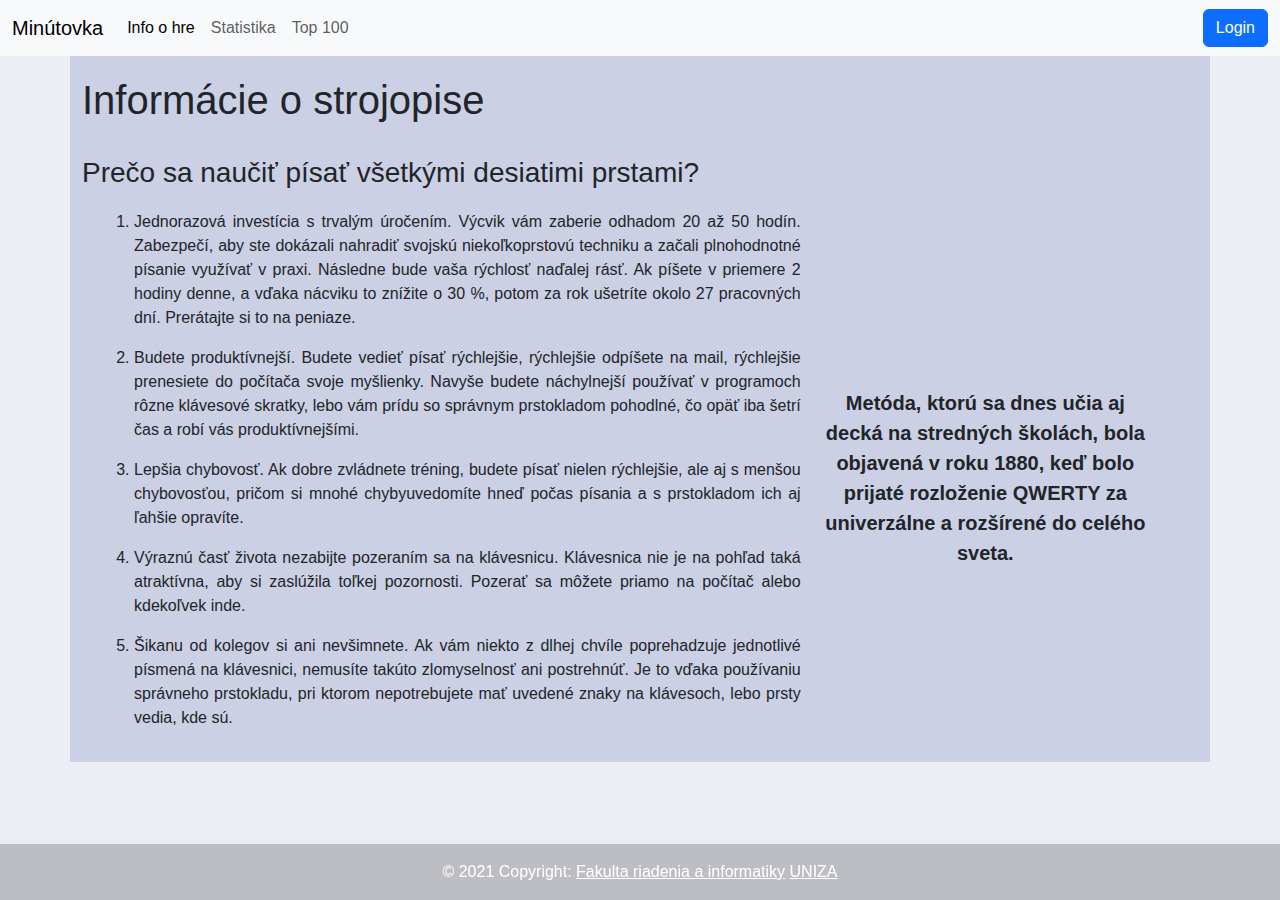
==== info.html @ eee402ab "text styling update" ====
<!DOCTYPE html>
<html lang="en">

<head>
    <meta charset="UTF-8">
    <meta http-equiv="X-UA-Compatible" content="IE=edge">
    <meta name="viewport" content="width=device-width, initial-scale=1.0">
    <!-- Latest compiled and minified CSS -->
    <link href="https://cdn.jsdelivr.net/npm/bootstrap@5.1.1/dist/css/bootstrap.min.css" rel="stylesheet">
    <link rel="stylesheet" href="styl.css">
    <title>Info o hre</title>
</head>
<nav class="navbar navbar-expand-sm bg-light navbar-light">
    <div class="container-fluid">
        <button class="navbar-toggler" type="button" data-bs-toggle="collapse" data-bs-target="#collapsibleNavbar">
            <span class="navbar-toggler-icon"></span>
        </button>
        <a class="navbar-brand active" href="/index.html">Minútovka</a>
        <div class="collapse navbar-collapse" id="collapsibleNavbar">
            <ul class="navbar-nav active">
                <li class="nav-item">
                    <a href="/info.html" class="nav-link active">Info o hre</a>
                </li>
                <li class="nav-item">
                    <a href="/statistika.html" class="nav-link">Statistika</a>
                </li>
                <li class="nav-item">
                    <a href="/top100.html" class="nav-link">Top 100</a>
                </li>
            </ul>
        </div>
        <button class="btn btn-primary" type="button">
            Login
        </button>
    </div>

</nav>

<body>
    <main class="container main-content">
        <h1>Informácie o strojopise</h1>
        <div class="row ">
            <!-- <img class="col-md-6 img-fluid" src="https://cdn-icons-png.flaticon.com/512/181/181526.png" alt="website">
            <img src="https://cdn-icons-png.flaticon.com/512/181/181548.png" alt="group" class="img-fluid col-md-6"> -->
        </div>
        <h3 class="mt-4 mb-2">Prečo sa naučiť písať všetkými desiatimi prstami?</h3>
        <div class="row blog-post">
            <ol class="col-md-8">
                <li>
                    <p>
                        Jednorazová investícia s trvalým úročením. Výcvik vám zaberie odhadom 20 až 50 hodín. Zabezpečí, aby ste dokázali nahradiť svojskú niekoľkoprstovú techniku a začali plnohodnotné písanie využívať v praxi. Následne bude vaša rýchlosť naďalej rásť. Ak píšete
                        v priemere 2 hodiny denne, a vďaka nácviku to znížite o 30 %, potom za rok ušetríte okolo 27 pracovných dní. Prerátajte si to na peniaze.
                    </p>
                </li>
                <li>
                    <p>
                        Budete produktívnejší. Budete vedieť písať rýchlejšie, rýchlejšie odpíšete na mail, rýchlejšie prenesiete do počítača svoje myšlienky. Navyše budete náchylnejší používať v programoch rôzne klávesové skratky, lebo vám prídu so správnym prstokladom pohodlné,
                        čo opäť iba šetrí čas a robí vás produktívnejšími.
                    </p>
                </li>
                <li>
                    <p>
                        Lepšia chybovosť. Ak dobre zvládnete tréning, budete písať nielen rýchlejšie, ale aj s menšou chybovosťou, pričom si mnohé chybyuvedomíte hneď počas písania a s prstokladom ich aj ľahšie opravíte.
                    </p>
                </li>
                <li>
                    <p>
                        Výraznú časť života nezabijte pozeraním sa na klávesnicu. Klávesnica nie je na pohľad taká atraktívna, aby si zaslúžila toľkej pozornosti. Pozerať sa môžete priamo na počítač alebo kdekoľvek inde.
                    </p>
                </li>
                <li>
                    <p>
                        Šikanu od kolegov si ani nevšimnete. Ak vám niekto z dlhej chvíle poprehadzuje jednotlivé písmená na klávesnici, nemusíte takúto zlomyselnosť ani postrehnúť. Je to vďaka používaniu správneho prstokladu, pri ktorom nepotrebujete mať uvedené znaky na klávesoch,
                        lebo prsty vedia, kde sú.
                    </p>
                </li>
            </ol>

            <p class="col-md text-center align-self-lg-center blockquote">
                Metóda, ktorú sa dnes učia aj decká na stredných školách, bola objavená v roku 1880, keď bolo prijaté rozloženie QWERTY za univerzálne a rozšírené do celého sveta.
            </p>

        </div>
    </main>
    <!-- Latest compiled JavaScript -->
    <script src="https://cdn.jsdelivr.net/npm/bootstrap@5.1.1/dist/js/bootstrap.bundle.min.js"></script>
</body>
<footer class="text-center text-white fixed-bottom">
    <!-- 
    <div class="footer-menu container-fluid footer-socials">
        <section class="p-6 pd">

            <a class="btn btn-primary btn-floating m-1 btn-socials" href="#!" role="button">
                <svg xmlns="http://www.w3.org/2000/svg" width="16" height="16" fill="currentColor" class="bi bi-facebook" viewBox="0 0 16 16">
                    <path
                        d="M16 8.049c0-4.446-3.582-8.05-8-8.05C3.58 0-.002 3.603-.002 8.05c0 4.017 2.926 7.347 6.75 7.951v-5.625h-2.03V8.05H6.75V6.275c0-2.017 1.195-3.131 3.022-3.131.876 0 1.791.157 1.791.157v1.98h-1.009c-.993 0-1.303.621-1.303 1.258v1.51h2.218l-.354 2.326H9.25V16c3.824-.604 6.75-3.934 6.75-7.951z" />
                </svg></a>

            <a class="btn btn-primary btn-floating m-1 btn-socials" href="#!" role="button">
                <svg xmlns="http://www.w3.org/2000/svg" width="16" height="16" fill="currentColor" class="bi bi-instagram" viewBox="0 0 16 16">
                    <path
                        d="M8 0C5.829 0 5.556.01 4.703.048 3.85.088 3.269.222 2.76.42a3.917 3.917 0 0 0-1.417.923A3.927 3.927 0 0 0 .42 2.76C.222 3.268.087 3.85.048 4.7.01 5.555 0 5.827 0 8.001c0 2.172.01 2.444.048 3.297.04.852.174 1.433.372 1.942.205.526.478.972.923 1.417.444.445.89.719 1.416.923.51.198 1.09.333 1.942.372C5.555 15.99 5.827 16 8 16s2.444-.01 3.298-.048c.851-.04 1.434-.174 1.943-.372a3.916 3.916 0 0 0 1.416-.923c.445-.445.718-.891.923-1.417.197-.509.332-1.09.372-1.942C15.99 10.445 16 10.173 16 8s-.01-2.445-.048-3.299c-.04-.851-.175-1.433-.372-1.941a3.926 3.926 0 0 0-.923-1.417A3.911 3.911 0 0 0 13.24.42c-.51-.198-1.092-.333-1.943-.372C10.443.01 10.172 0 7.998 0h.003zm-.717 1.442h.718c2.136 0 2.389.007 3.232.046.78.035 1.204.166 1.486.275.373.145.64.319.92.599.28.28.453.546.598.92.11.281.24.705.275 1.485.039.843.047 1.096.047 3.231s-.008 2.389-.047 3.232c-.035.78-.166 1.203-.275 1.485a2.47 2.47 0 0 1-.599.919c-.28.28-.546.453-.92.598-.28.11-.704.24-1.485.276-.843.038-1.096.047-3.232.047s-2.39-.009-3.233-.047c-.78-.036-1.203-.166-1.485-.276a2.478 2.478 0 0 1-.92-.598 2.48 2.48 0 0 1-.6-.92c-.109-.281-.24-.705-.275-1.485-.038-.843-.046-1.096-.046-3.233 0-2.136.008-2.388.046-3.231.036-.78.166-1.204.276-1.486.145-.373.319-.64.599-.92.28-.28.546-.453.92-.598.282-.11.705-.24 1.485-.276.738-.034 1.024-.044 2.515-.045v.002zm4.988 1.328a.96.96 0 1 0 0 1.92.96.96 0 0 0 0-1.92zm-4.27 1.122a4.109 4.109 0 1 0 0 8.217 4.109 4.109 0 0 0 0-8.217zm0 1.441a2.667 2.667 0 1 1 0 5.334 2.667 2.667 0 0 1 0-5.334z" />
                </svg></a>

            <a class="btn btn-primary btn-floating m-1 btn-socials" href="#!" role="button">
                <svg xmlns="http://www.w3.org/2000/svg" width="16" height="16" fill="currentColor" class="bi bi-linkedin" viewBox="0 0 16 16">
                    <path
                        d="M0 1.146C0 .513.526 0 1.175 0h13.65C15.474 0 16 .513 16 1.146v13.708c0 .633-.526 1.146-1.175 1.146H1.175C.526 16 0 15.487 0 14.854V1.146zm4.943 12.248V6.169H2.542v7.225h2.401zm-1.2-8.212c.837 0 1.358-.554 1.358-1.248-.015-.709-.52-1.248-1.342-1.248-.822 0-1.359.54-1.359 1.248 0 .694.521 1.248 1.327 1.248h.016zm4.908 8.212V9.359c0-.216.016-.432.08-.586.173-.431.568-.878 1.232-.878.869 0 1.216.662 1.216 1.634v3.865h2.401V9.25c0-2.22-1.184-3.252-2.764-3.252-1.274 0-1.845.7-2.165 1.193v.025h-.016a5.54 5.54 0 0 1 .016-.025V6.169h-2.4c.03.678 0 7.225 0 7.225h2.4z" />
                </svg></a>
        </section>
    </div> -->

    <div class="text-center p-3 footer-copyright" style="background-color: rgba(0, 0, 0, 0.2);">
        © 2021 Copyright:
        <a class="text-white" href="www.fri.uniza.sk">Fakulta riadenia a informatiky</a>
        <a class="text-white" href="www.uniza.sk">UNIZA</a>
    </div>
</footer>

</html>
---- styl.css ----
/* 
COLOUR PALETTE

Blue
#0c2ff5
Ultramarine Blue
#5B6FE3
Libery
#4C58A1
Blue RYB
#324BD9
Purple Navy
#424D8A

*/

.icon {
    max-width: 100px;
}

.game-choose {
    text-align: center;
    border: 2px solid aliceblue;
    border-radius: 10px;
    background-color: antiquewhite;
    margin: 0 20px;
    padding: 10px 100px;
}

.top {
    border: 1px solid navy;
    margin: 5px 5px 0 5px;
    border-radius: 5px;
    padding: 30px 10px;
    text-align: center;
    background-color: rgba(0, 0, 128, 0.13);
}

.dropdown {
    display: flex;
    justify-content: end;
    margin: 5px 0px 10px 0px;
}

body {
    font-family: 'Ubuntu', sans-serif;
    font-family: 'Roboto', sans-serif;
    background-color: rgba(76, 88, 161, 0.1);
    padding-bottom: 50px;
}

.blockquote {
    font-family: 'Ubuntu', sans-serif;
    font-weight: 700;
}

.blog-post {
    margin: 20px 40px;
    text-align: justify;
}

.main-content {
    background-color: rgba(76, 88, 161, 0.2);
}

.btn-socials {
    border-radius: 50%;
    background-color: black;
    border: none;
}

.footer-socials {
    background-color: rgba(0, 0, 0, 0.8);
    padding: 10px 0;
}

h1 {
    padding-top: 20px;
}
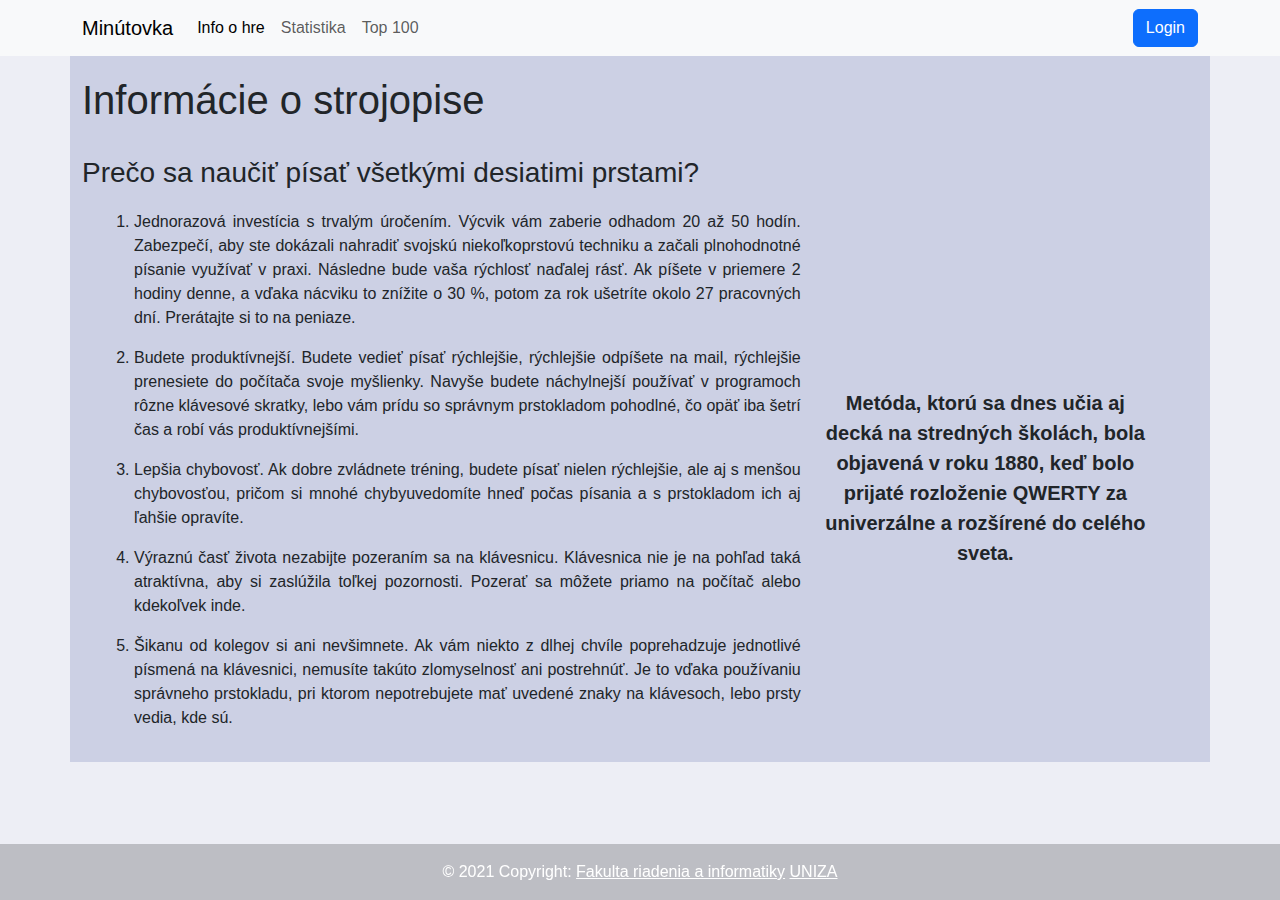
==== commit 5fa6811b: "Zvalidovanie html a css" ====
--- a/info.html
+++ b/info.html
@@ -10,33 +10,34 @@
     <link rel="stylesheet" href="styl.css">
     <title>Info o hre</title>
 </head>
-<nav class="navbar navbar-expand-sm bg-light navbar-light">
-    <div class="container-fluid">
-        <button class="navbar-toggler" type="button" data-bs-toggle="collapse" data-bs-target="#collapsibleNavbar">
-            <span class="navbar-toggler-icon"></span>
-        </button>
-        <a class="navbar-brand active" href="/index.html">Minútovka</a>
-        <div class="collapse navbar-collapse" id="collapsibleNavbar">
-            <ul class="navbar-nav active">
-                <li class="nav-item">
-                    <a href="/info.html" class="nav-link active">Info o hre</a>
-                </li>
-                <li class="nav-item">
-                    <a href="/statistika.html" class="nav-link">Statistika</a>
-                </li>
-                <li class="nav-item">
-                    <a href="/top100.html" class="nav-link">Top 100</a>
-                </li>
-            </ul>
-        </div>
-        <button class="btn btn-primary" type="button">
-            Login
-        </button>
-    </div>
-
-</nav>
 
 <body>
+    <nav class="navbar navbar-expand-sm bg-light navbar-light">
+        <div class="container">
+            <button class="navbar-toggler" type="button" data-bs-toggle="collapse" data-bs-target="#collapsibleNavbar">
+                <span class="navbar-toggler-icon"></span>
+            </button>
+            <a class="navbar-brand active" href="/index.html">Minútovka</a>
+            <div class="collapse navbar-collapse" id="collapsibleNavbar">
+                <ul class="navbar-nav active">
+                    <li class="nav-item">
+                        <a href="/info.html" class="nav-link active">Info o hre</a>
+                    </li>
+                    <li class="nav-item">
+                        <a href="/statistika.html" class="nav-link">Statistika</a>
+                    </li>
+                    <li class="nav-item">
+                        <a href="/top100.html" class="nav-link">Top 100</a>
+                    </li>
+                </ul>
+            </div>
+            <button class="btn btn-primary" type="button">
+                Login
+            </button>
+        </div>
+
+    </nav>
+
     <main class="container main-content">
         <h1>Informácie o strojopise</h1>
         <div class="row ">
@@ -84,37 +85,37 @@
     </main>
     <!-- Latest compiled JavaScript -->
     <script src="https://cdn.jsdelivr.net/npm/bootstrap@5.1.1/dist/js/bootstrap.bundle.min.js"></script>
+    <footer class="text-center text-white fixed-bottom">
+        <!-- 
+            <div class="footer-menu container-fluid footer-socials">
+                <section class="p-6 pd">
+                    
+                    <a class="btn btn-primary btn-floating m-1 btn-socials" href="#!" role="button">
+                        <svg xmlns="http://www.w3.org/2000/svg" width="16" height="16" fill="currentColor" class="bi bi-facebook" viewBox="0 0 16 16">
+                            <path
+                            d="M16 8.049c0-4.446-3.582-8.05-8-8.05C3.58 0-.002 3.603-.002 8.05c0 4.017 2.926 7.347 6.75 7.951v-5.625h-2.03V8.05H6.75V6.275c0-2.017 1.195-3.131 3.022-3.131.876 0 1.791.157 1.791.157v1.98h-1.009c-.993 0-1.303.621-1.303 1.258v1.51h2.218l-.354 2.326H9.25V16c3.824-.604 6.75-3.934 6.75-7.951z" />
+                        </svg></a>
+                        
+                        <a class="btn btn-primary btn-floating m-1 btn-socials" href="#!" role="button">
+                            <svg xmlns="http://www.w3.org/2000/svg" width="16" height="16" fill="currentColor" class="bi bi-instagram" viewBox="0 0 16 16">
+                                <path
+                                d="M8 0C5.829 0 5.556.01 4.703.048 3.85.088 3.269.222 2.76.42a3.917 3.917 0 0 0-1.417.923A3.927 3.927 0 0 0 .42 2.76C.222 3.268.087 3.85.048 4.7.01 5.555 0 5.827 0 8.001c0 2.172.01 2.444.048 3.297.04.852.174 1.433.372 1.942.205.526.478.972.923 1.417.444.445.89.719 1.416.923.51.198 1.09.333 1.942.372C5.555 15.99 5.827 16 8 16s2.444-.01 3.298-.048c.851-.04 1.434-.174 1.943-.372a3.916 3.916 0 0 0 1.416-.923c.445-.445.718-.891.923-1.417.197-.509.332-1.09.372-1.942C15.99 10.445 16 10.173 16 8s-.01-2.445-.048-3.299c-.04-.851-.175-1.433-.372-1.941a3.926 3.926 0 0 0-.923-1.417A3.911 3.911 0 0 0 13.24.42c-.51-.198-1.092-.333-1.943-.372C10.443.01 10.172 0 7.998 0h.003zm-.717 1.442h.718c2.136 0 2.389.007 3.232.046.78.035 1.204.166 1.486.275.373.145.64.319.92.599.28.28.453.546.598.92.11.281.24.705.275 1.485.039.843.047 1.096.047 3.231s-.008 2.389-.047 3.232c-.035.78-.166 1.203-.275 1.485a2.47 2.47 0 0 1-.599.919c-.28.28-.546.453-.92.598-.28.11-.704.24-1.485.276-.843.038-1.096.047-3.232.047s-2.39-.009-3.233-.047c-.78-.036-1.203-.166-1.485-.276a2.478 2.478 0 0 1-.92-.598 2.48 2.48 0 0 1-.6-.92c-.109-.281-.24-.705-.275-1.485-.038-.843-.046-1.096-.046-3.233 0-2.136.008-2.388.046-3.231.036-.78.166-1.204.276-1.486.145-.373.319-.64.599-.92.28-.28.546-.453.92-.598.282-.11.705-.24 1.485-.276.738-.034 1.024-.044 2.515-.045v.002zm4.988 1.328a.96.96 0 1 0 0 1.92.96.96 0 0 0 0-1.92zm-4.27 1.122a4.109 4.109 0 1 0 0 8.217 4.109 4.109 0 0 0 0-8.217zm0 1.441a2.667 2.667 0 1 1 0 5.334 2.667 2.667 0 0 1 0-5.334z" />
+                            </svg></a>
+                            
+                            <a class="btn btn-primary btn-floating m-1 btn-socials" href="#!" role="button">
+                                <svg xmlns="http://www.w3.org/2000/svg" width="16" height="16" fill="currentColor" class="bi bi-linkedin" viewBox="0 0 16 16">
+                                    <path
+                                    d="M0 1.146C0 .513.526 0 1.175 0h13.65C15.474 0 16 .513 16 1.146v13.708c0 .633-.526 1.146-1.175 1.146H1.175C.526 16 0 15.487 0 14.854V1.146zm4.943 12.248V6.169H2.542v7.225h2.401zm-1.2-8.212c.837 0 1.358-.554 1.358-1.248-.015-.709-.52-1.248-1.342-1.248-.822 0-1.359.54-1.359 1.248 0 .694.521 1.248 1.327 1.248h.016zm4.908 8.212V9.359c0-.216.016-.432.08-.586.173-.431.568-.878 1.232-.878.869 0 1.216.662 1.216 1.634v3.865h2.401V9.25c0-2.22-1.184-3.252-2.764-3.252-1.274 0-1.845.7-2.165 1.193v.025h-.016a5.54 5.54 0 0 1 .016-.025V6.169h-2.4c.03.678 0 7.225 0 7.225h2.4z" />
+                                </svg></a>
+                            </section>
+                        </div> -->
+
+        <div class="text-center p-3 footer-copyright" style="background-color: rgba(0, 0, 0, 0.2);">
+            © 2021 Copyright:
+            <a class="text-white" href="www.fri.uniza.sk">Fakulta riadenia a informatiky</a>
+            <a class="text-white" href="www.uniza.sk">UNIZA</a>
+        </div>
+    </footer>
 </body>
-<footer class="text-center text-white fixed-bottom">
-    <!-- 
-    <div class="footer-menu container-fluid footer-socials">
-        <section class="p-6 pd">
-
-            <a class="btn btn-primary btn-floating m-1 btn-socials" href="#!" role="button">
-                <svg xmlns="http://www.w3.org/2000/svg" width="16" height="16" fill="currentColor" class="bi bi-facebook" viewBox="0 0 16 16">
-                    <path
-                        d="M16 8.049c0-4.446-3.582-8.05-8-8.05C3.58 0-.002 3.603-.002 8.05c0 4.017 2.926 7.347 6.75 7.951v-5.625h-2.03V8.05H6.75V6.275c0-2.017 1.195-3.131 3.022-3.131.876 0 1.791.157 1.791.157v1.98h-1.009c-.993 0-1.303.621-1.303 1.258v1.51h2.218l-.354 2.326H9.25V16c3.824-.604 6.75-3.934 6.75-7.951z" />
-                </svg></a>
-
-            <a class="btn btn-primary btn-floating m-1 btn-socials" href="#!" role="button">
-                <svg xmlns="http://www.w3.org/2000/svg" width="16" height="16" fill="currentColor" class="bi bi-instagram" viewBox="0 0 16 16">
-                    <path
-                        d="M8 0C5.829 0 5.556.01 4.703.048 3.85.088 3.269.222 2.76.42a3.917 3.917 0 0 0-1.417.923A3.927 3.927 0 0 0 .42 2.76C.222 3.268.087 3.85.048 4.7.01 5.555 0 5.827 0 8.001c0 2.172.01 2.444.048 3.297.04.852.174 1.433.372 1.942.205.526.478.972.923 1.417.444.445.89.719 1.416.923.51.198 1.09.333 1.942.372C5.555 15.99 5.827 16 8 16s2.444-.01 3.298-.048c.851-.04 1.434-.174 1.943-.372a3.916 3.916 0 0 0 1.416-.923c.445-.445.718-.891.923-1.417.197-.509.332-1.09.372-1.942C15.99 10.445 16 10.173 16 8s-.01-2.445-.048-3.299c-.04-.851-.175-1.433-.372-1.941a3.926 3.926 0 0 0-.923-1.417A3.911 3.911 0 0 0 13.24.42c-.51-.198-1.092-.333-1.943-.372C10.443.01 10.172 0 7.998 0h.003zm-.717 1.442h.718c2.136 0 2.389.007 3.232.046.78.035 1.204.166 1.486.275.373.145.64.319.92.599.28.28.453.546.598.92.11.281.24.705.275 1.485.039.843.047 1.096.047 3.231s-.008 2.389-.047 3.232c-.035.78-.166 1.203-.275 1.485a2.47 2.47 0 0 1-.599.919c-.28.28-.546.453-.92.598-.28.11-.704.24-1.485.276-.843.038-1.096.047-3.232.047s-2.39-.009-3.233-.047c-.78-.036-1.203-.166-1.485-.276a2.478 2.478 0 0 1-.92-.598 2.48 2.48 0 0 1-.6-.92c-.109-.281-.24-.705-.275-1.485-.038-.843-.046-1.096-.046-3.233 0-2.136.008-2.388.046-3.231.036-.78.166-1.204.276-1.486.145-.373.319-.64.599-.92.28-.28.546-.453.92-.598.282-.11.705-.24 1.485-.276.738-.034 1.024-.044 2.515-.045v.002zm4.988 1.328a.96.96 0 1 0 0 1.92.96.96 0 0 0 0-1.92zm-4.27 1.122a4.109 4.109 0 1 0 0 8.217 4.109 4.109 0 0 0 0-8.217zm0 1.441a2.667 2.667 0 1 1 0 5.334 2.667 2.667 0 0 1 0-5.334z" />
-                </svg></a>
-
-            <a class="btn btn-primary btn-floating m-1 btn-socials" href="#!" role="button">
-                <svg xmlns="http://www.w3.org/2000/svg" width="16" height="16" fill="currentColor" class="bi bi-linkedin" viewBox="0 0 16 16">
-                    <path
-                        d="M0 1.146C0 .513.526 0 1.175 0h13.65C15.474 0 16 .513 16 1.146v13.708c0 .633-.526 1.146-1.175 1.146H1.175C.526 16 0 15.487 0 14.854V1.146zm4.943 12.248V6.169H2.542v7.225h2.401zm-1.2-8.212c.837 0 1.358-.554 1.358-1.248-.015-.709-.52-1.248-1.342-1.248-.822 0-1.359.54-1.359 1.248 0 .694.521 1.248 1.327 1.248h.016zm4.908 8.212V9.359c0-.216.016-.432.08-.586.173-.431.568-.878 1.232-.878.869 0 1.216.662 1.216 1.634v3.865h2.401V9.25c0-2.22-1.184-3.252-2.764-3.252-1.274 0-1.845.7-2.165 1.193v.025h-.016a5.54 5.54 0 0 1 .016-.025V6.169h-2.4c.03.678 0 7.225 0 7.225h2.4z" />
-                </svg></a>
-        </section>
-    </div> -->
-
-    <div class="text-center p-3 footer-copyright" style="background-color: rgba(0, 0, 0, 0.2);">
-        © 2021 Copyright:
-        <a class="text-white" href="www.fri.uniza.sk">Fakulta riadenia a informatiky</a>
-        <a class="text-white" href="www.uniza.sk">UNIZA</a>
-    </div>
-</footer>
 
 </html>--- a/styl.css
+++ b/styl.css
@@ -14,17 +14,12 @@
 
 */
 
-.icon {
-    max-width: 100px;
-}
-
 .game-choose {
     text-align: center;
     border: 2px solid aliceblue;
-    border-radius: 10px;
+    border-radius: 1em;
     background-color: antiquewhite;
-    margin: 0 20px;
-    padding: 10px 100px;
+    margin: 5px 20px;
 }
 
 .top {
@@ -46,7 +41,7 @@
     font-family: 'Ubuntu', sans-serif;
     font-family: 'Roboto', sans-serif;
     background-color: rgba(76, 88, 161, 0.1);
-    padding-bottom: 50px;
+    /* padding: 500px 0px; */
 }
 
 .blockquote {
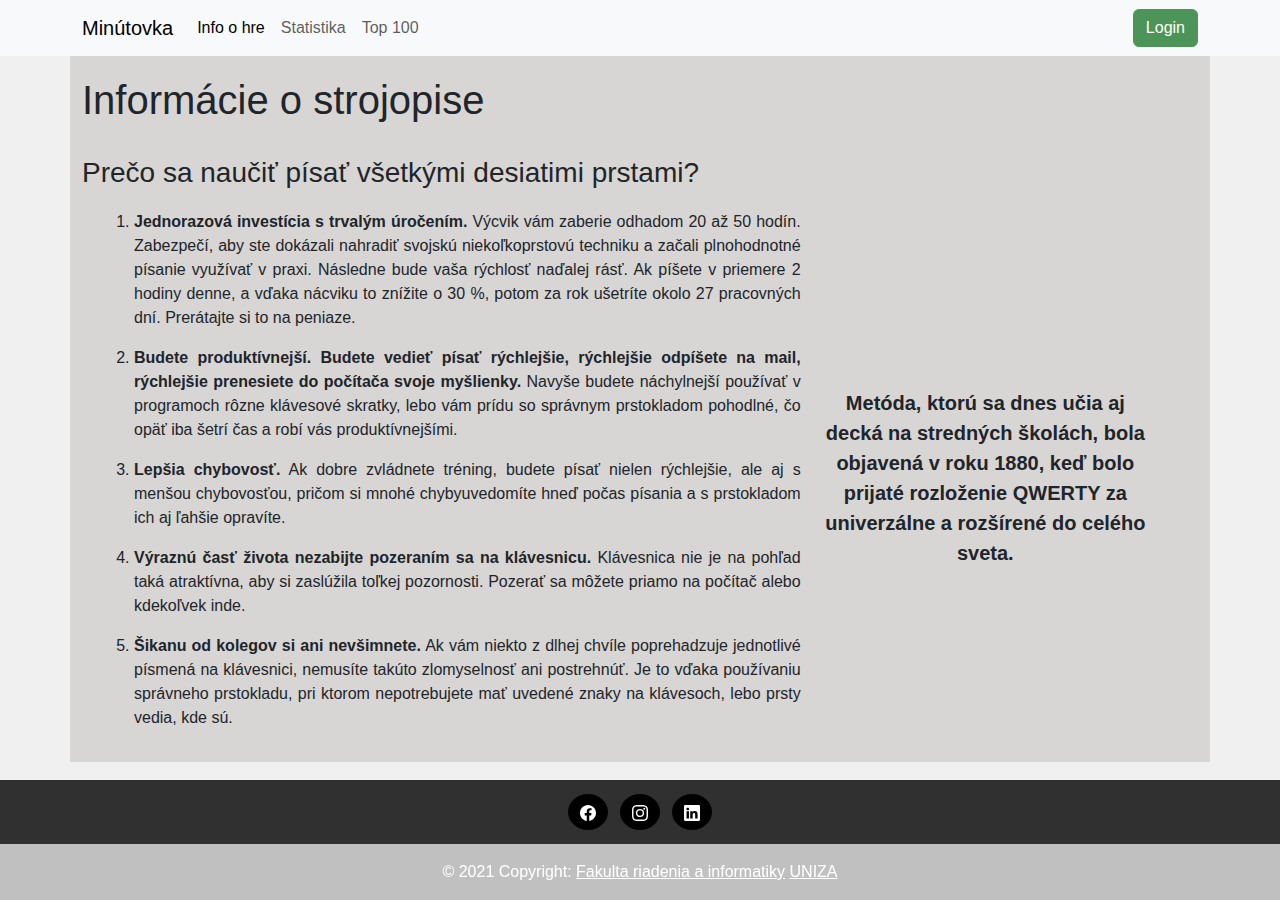
==== commit 2df910e0: "farebna paleta a experimenty" ====
--- a/info.html
+++ b/info.html
@@ -31,7 +31,7 @@
                     </li>
                 </ul>
             </div>
-            <button class="btn btn-primary" type="button">
+            <button class="btn btn-primary btn-login" type="button">
                 Login
             </button>
         </div>
@@ -49,29 +49,29 @@
             <ol class="col-md-8">
                 <li>
                     <p>
-                        Jednorazová investícia s trvalým úročením. Výcvik vám zaberie odhadom 20 až 50 hodín. Zabezpečí, aby ste dokázali nahradiť svojskú niekoľkoprstovú techniku a začali plnohodnotné písanie využívať v praxi. Následne bude vaša rýchlosť naďalej rásť. Ak píšete
+                        <span class="strong">Jednorazová investícia s trvalým úročením.</span> Výcvik vám zaberie odhadom 20 až 50 hodín. Zabezpečí, aby ste dokázali nahradiť svojskú niekoľkoprstovú techniku a začali plnohodnotné písanie využívať v praxi. Následne bude vaša rýchlosť naďalej rásť. Ak píšete
                         v priemere 2 hodiny denne, a vďaka nácviku to znížite o 30 %, potom za rok ušetríte okolo 27 pracovných dní. Prerátajte si to na peniaze.
                     </p>
                 </li>
                 <li>
                     <p>
-                        Budete produktívnejší. Budete vedieť písať rýchlejšie, rýchlejšie odpíšete na mail, rýchlejšie prenesiete do počítača svoje myšlienky. Navyše budete náchylnejší používať v programoch rôzne klávesové skratky, lebo vám prídu so správnym prstokladom pohodlné,
+                        <span class="strong">Budete produktívnejší. Budete vedieť písať rýchlejšie, rýchlejšie odpíšete na mail, rýchlejšie prenesiete do počítača svoje myšlienky.</span> Navyše budete náchylnejší používať v programoch rôzne klávesové skratky, lebo vám prídu so správnym prstokladom pohodlné,
                         čo opäť iba šetrí čas a robí vás produktívnejšími.
                     </p>
                 </li>
                 <li>
                     <p>
-                        Lepšia chybovosť. Ak dobre zvládnete tréning, budete písať nielen rýchlejšie, ale aj s menšou chybovosťou, pričom si mnohé chybyuvedomíte hneď počas písania a s prstokladom ich aj ľahšie opravíte.
+                        <span class="strong">Lepšia chybovosť.</span> Ak dobre zvládnete tréning, budete písať nielen rýchlejšie, ale aj s menšou chybovosťou, pričom si mnohé chybyuvedomíte hneď počas písania a s prstokladom ich aj ľahšie opravíte.
                     </p>
                 </li>
                 <li>
                     <p>
-                        Výraznú časť života nezabijte pozeraním sa na klávesnicu. Klávesnica nie je na pohľad taká atraktívna, aby si zaslúžila toľkej pozornosti. Pozerať sa môžete priamo na počítač alebo kdekoľvek inde.
+                        <span class="strong">Výraznú časť života nezabijte pozeraním sa na klávesnicu.</span> Klávesnica nie je na pohľad taká atraktívna, aby si zaslúžila toľkej pozornosti. Pozerať sa môžete priamo na počítač alebo kdekoľvek inde.
                     </p>
                 </li>
                 <li>
                     <p>
-                        Šikanu od kolegov si ani nevšimnete. Ak vám niekto z dlhej chvíle poprehadzuje jednotlivé písmená na klávesnici, nemusíte takúto zlomyselnosť ani postrehnúť. Je to vďaka používaniu správneho prstokladu, pri ktorom nepotrebujete mať uvedené znaky na klávesoch,
+                        <span class="strong">Šikanu od kolegov si ani nevšimnete.</span> Ak vám niekto z dlhej chvíle poprehadzuje jednotlivé písmená na klávesnici, nemusíte takúto zlomyselnosť ani postrehnúť. Je to vďaka používaniu správneho prstokladu, pri ktorom nepotrebujete mať uvedené znaky na klávesoch,
                         lebo prsty vedia, kde sú.
                     </p>
                 </li>
@@ -86,7 +86,7 @@
     <!-- Latest compiled JavaScript -->
     <script src="https://cdn.jsdelivr.net/npm/bootstrap@5.1.1/dist/js/bootstrap.bundle.min.js"></script>
     <footer class="text-center text-white fixed-bottom">
-        <!-- 
+        
             <div class="footer-menu container-fluid footer-socials">
                 <section class="p-6 pd">
                     
@@ -108,7 +108,7 @@
                                     d="M0 1.146C0 .513.526 0 1.175 0h13.65C15.474 0 16 .513 16 1.146v13.708c0 .633-.526 1.146-1.175 1.146H1.175C.526 16 0 15.487 0 14.854V1.146zm4.943 12.248V6.169H2.542v7.225h2.401zm-1.2-8.212c.837 0 1.358-.554 1.358-1.248-.015-.709-.52-1.248-1.342-1.248-.822 0-1.359.54-1.359 1.248 0 .694.521 1.248 1.327 1.248h.016zm4.908 8.212V9.359c0-.216.016-.432.08-.586.173-.431.568-.878 1.232-.878.869 0 1.216.662 1.216 1.634v3.865h2.401V9.25c0-2.22-1.184-3.252-2.764-3.252-1.274 0-1.845.7-2.165 1.193v.025h-.016a5.54 5.54 0 0 1 .016-.025V6.169h-2.4c.03.678 0 7.225 0 7.225h2.4z" />
                                 </svg></a>
                             </section>
-                        </div> -->
+                        </div>
 
         <div class="text-center p-3 footer-copyright" style="background-color: rgba(0, 0, 0, 0.2);">
             © 2021 Copyright:
--- a/styl.css
+++ b/styl.css
@@ -1,46 +1,61 @@
 /* 
 COLOUR PALETTE
 
-Blue
-#0c2ff5
-Ultramarine Blue
-#5B6FE3
-Libery
-#4C58A1
-Blue RYB
-#324BD9
-Purple Navy
-#424D8A
+Middle Green
+#4D9458
+Cerulean Frost
+#6591BA
+Steel Blue
+#487BAB
+Amaranth Purple
+#A8394E
+Deep Taupe
+#7A686B
+*/
 
-*/
+.farby {
+    background-color: #4D9458;
+    background-color: #6591BA;
+    background-color: #487BAB;
+    background-color: #A8394E    ;
+    background-color: #7A686B;
+}
 
 .game-choose {
     text-align: center;
-    border: 2px solid aliceblue;
+    border: 1px solid #487BAB;
     border-radius: 1em;
-    background-color: antiquewhite;
+    background-color: #6591BA;
     margin: 5px 20px;
+    padding: 3%;
+    color: white;
 }
 
 .top {
-    border: 1px solid navy;
+    border: 1px solid #487BAB;
     margin: 5px 5px 0 5px;
     border-radius: 5px;
     padding: 30px 10px;
     text-align: center;
-    background-color: rgba(0, 0, 128, 0.13);
+    background-color: #6591BA;
+    color: white;
 }
 
 .dropdown {
     display: flex;
     justify-content: end;
     margin: 5px 0px 10px 0px;
+    
+}
+
+.dropdown > button {
+    background-color: #A8394E;
 }
 
 body {
     font-family: 'Ubuntu', sans-serif;
     font-family: 'Roboto', sans-serif;
-    background-color: rgba(76, 88, 161, 0.1);
+    background-color: rgba(122, 104, 107, 0.1);
     /* padding: 500px 0px; */
 }
 
@@ -55,7 +70,7 @@
 }
 
 .main-content {
-    background-color: rgba(76, 88, 161, 0.2);
+    background-color: rgba(122, 104, 107, 0.2);
 }
 
 .btn-socials {
@@ -71,4 +86,24 @@
 
 h1 {
     padding-top: 20px;
-}+}
+
+span.strong {
+    font-weight: bold;
+}
+
+span.underline {
+    text-decoration: underline;
+}
+
+.btn-login {
+    background-color: #4D9458;
+    border: 1px solid #4D9458;
+    animation: ease-in-out;
+}
+
+.btn-login:hover, .btn-login::selection {
+    background-color: rgb(77, 148, 88);
+    box-shadow: rgba(0, 0, 0, 0.8);
+}
+
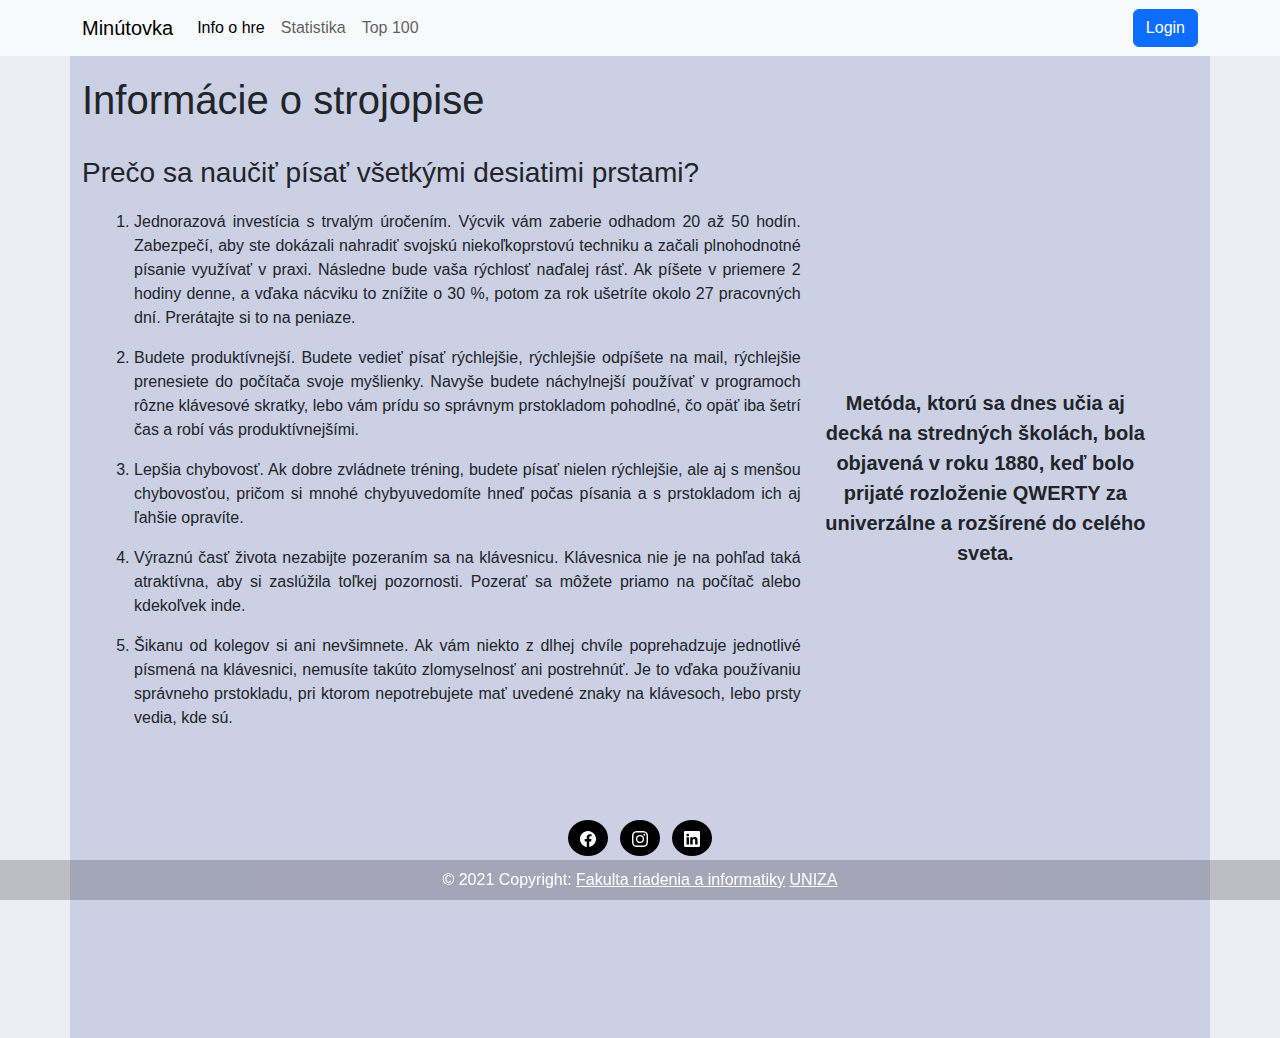
==== commit a571b916: "edit" ====
--- a/info.html
+++ b/info.html
@@ -31,7 +31,7 @@
                     </li>
                 </ul>
             </div>
-            <button class="btn btn-primary btn-login" type="button">
+            <button class="btn btn-primary" type="button">
                 Login
             </button>
         </div>
@@ -49,29 +49,29 @@
             <ol class="col-md-8">
                 <li>
                     <p>
-                        <span class="strong">Jednorazová investícia s trvalým úročením.</span> Výcvik vám zaberie odhadom 20 až 50 hodín. Zabezpečí, aby ste dokázali nahradiť svojskú niekoľkoprstovú techniku a začali plnohodnotné písanie využívať v praxi. Následne bude vaša rýchlosť naďalej rásť. Ak píšete
+                        Jednorazová investícia s trvalým úročením. Výcvik vám zaberie odhadom 20 až 50 hodín. Zabezpečí, aby ste dokázali nahradiť svojskú niekoľkoprstovú techniku a začali plnohodnotné písanie využívať v praxi. Následne bude vaša rýchlosť naďalej rásť. Ak píšete
                         v priemere 2 hodiny denne, a vďaka nácviku to znížite o 30 %, potom za rok ušetríte okolo 27 pracovných dní. Prerátajte si to na peniaze.
                     </p>
                 </li>
                 <li>
                     <p>
-                        <span class="strong">Budete produktívnejší. Budete vedieť písať rýchlejšie, rýchlejšie odpíšete na mail, rýchlejšie prenesiete do počítača svoje myšlienky.</span> Navyše budete náchylnejší používať v programoch rôzne klávesové skratky, lebo vám prídu so správnym prstokladom pohodlné,
+                        Budete produktívnejší. Budete vedieť písať rýchlejšie, rýchlejšie odpíšete na mail, rýchlejšie prenesiete do počítača svoje myšlienky. Navyše budete náchylnejší používať v programoch rôzne klávesové skratky, lebo vám prídu so správnym prstokladom pohodlné,
                         čo opäť iba šetrí čas a robí vás produktívnejšími.
                     </p>
                 </li>
                 <li>
                     <p>
-                        <span class="strong">Lepšia chybovosť.</span> Ak dobre zvládnete tréning, budete písať nielen rýchlejšie, ale aj s menšou chybovosťou, pričom si mnohé chybyuvedomíte hneď počas písania a s prstokladom ich aj ľahšie opravíte.
+                        Lepšia chybovosť. Ak dobre zvládnete tréning, budete písať nielen rýchlejšie, ale aj s menšou chybovosťou, pričom si mnohé chybyuvedomíte hneď počas písania a s prstokladom ich aj ľahšie opravíte.
                     </p>
                 </li>
                 <li>
                     <p>
-                        <span class="strong">Výraznú časť života nezabijte pozeraním sa na klávesnicu.</span> Klávesnica nie je na pohľad taká atraktívna, aby si zaslúžila toľkej pozornosti. Pozerať sa môžete priamo na počítač alebo kdekoľvek inde.
+                        Výraznú časť života nezabijte pozeraním sa na klávesnicu. Klávesnica nie je na pohľad taká atraktívna, aby si zaslúžila toľkej pozornosti. Pozerať sa môžete priamo na počítač alebo kdekoľvek inde.
                     </p>
                 </li>
                 <li>
                     <p>
-                        <span class="strong">Šikanu od kolegov si ani nevšimnete.</span> Ak vám niekto z dlhej chvíle poprehadzuje jednotlivé písmená na klávesnici, nemusíte takúto zlomyselnosť ani postrehnúť. Je to vďaka používaniu správneho prstokladu, pri ktorom nepotrebujete mať uvedené znaky na klávesoch,
+                        Šikanu od kolegov si ani nevšimnete. Ak vám niekto z dlhej chvíle poprehadzuje jednotlivé písmená na klávesnici, nemusíte takúto zlomyselnosť ani postrehnúť. Je to vďaka používaniu správneho prstokladu, pri ktorom nepotrebujete mať uvedené znaky na klávesoch,
                         lebo prsty vedia, kde sú.
                     </p>
                 </li>
@@ -86,31 +86,31 @@
     <!-- Latest compiled JavaScript -->
     <script src="https://cdn.jsdelivr.net/npm/bootstrap@5.1.1/dist/js/bootstrap.bundle.min.js"></script>
     <footer class="text-center text-white fixed-bottom">
-        
-            <div class="footer-menu container-fluid footer-socials">
-                <section class="p-6 pd">
-                    
-                    <a class="btn btn-primary btn-floating m-1 btn-socials" href="#!" role="button">
-                        <svg xmlns="http://www.w3.org/2000/svg" width="16" height="16" fill="currentColor" class="bi bi-facebook" viewBox="0 0 16 16">
-                            <path
+
+        <div class="container-fluid footer-socials">
+            <section class="p-6 pd">
+
+                <a class="btn btn-primary btn-floating m-1 btn-socials" href="#!" role="button">
+                    <svg xmlns="http://www.w3.org/2000/svg" width="16" height="16" fill="currentColor" class="bi bi-facebook" viewBox="0 0 16 16">
+                        <path
                             d="M16 8.049c0-4.446-3.582-8.05-8-8.05C3.58 0-.002 3.603-.002 8.05c0 4.017 2.926 7.347 6.75 7.951v-5.625h-2.03V8.05H6.75V6.275c0-2.017 1.195-3.131 3.022-3.131.876 0 1.791.157 1.791.157v1.98h-1.009c-.993 0-1.303.621-1.303 1.258v1.51h2.218l-.354 2.326H9.25V16c3.824-.604 6.75-3.934 6.75-7.951z" />
-                        </svg></a>
-                        
-                        <a class="btn btn-primary btn-floating m-1 btn-socials" href="#!" role="button">
-                            <svg xmlns="http://www.w3.org/2000/svg" width="16" height="16" fill="currentColor" class="bi bi-instagram" viewBox="0 0 16 16">
-                                <path
-                                d="M8 0C5.829 0 5.556.01 4.703.048 3.85.088 3.269.222 2.76.42a3.917 3.917 0 0 0-1.417.923A3.927 3.927 0 0 0 .42 2.76C.222 3.268.087 3.85.048 4.7.01 5.555 0 5.827 0 8.001c0 2.172.01 2.444.048 3.297.04.852.174 1.433.372 1.942.205.526.478.972.923 1.417.444.445.89.719 1.416.923.51.198 1.09.333 1.942.372C5.555 15.99 5.827 16 8 16s2.444-.01 3.298-.048c.851-.04 1.434-.174 1.943-.372a3.916 3.916 0 0 0 1.416-.923c.445-.445.718-.891.923-1.417.197-.509.332-1.09.372-1.942C15.99 10.445 16 10.173 16 8s-.01-2.445-.048-3.299c-.04-.851-.175-1.433-.372-1.941a3.926 3.926 0 0 0-.923-1.417A3.911 3.911 0 0 0 13.24.42c-.51-.198-1.092-.333-1.943-.372C10.443.01 10.172 0 7.998 0h.003zm-.717 1.442h.718c2.136 0 2.389.007 3.232.046.78.035 1.204.166 1.486.275.373.145.64.319.92.599.28.28.453.546.598.92.11.281.24.705.275 1.485.039.843.047 1.096.047 3.231s-.008 2.389-.047 3.232c-.035.78-.166 1.203-.275 1.485a2.47 2.47 0 0 1-.599.919c-.28.28-.546.453-.92.598-.28.11-.704.24-1.485.276-.843.038-1.096.047-3.232.047s-2.39-.009-3.233-.047c-.78-.036-1.203-.166-1.485-.276a2.478 2.478 0 0 1-.92-.598 2.48 2.48 0 0 1-.6-.92c-.109-.281-.24-.705-.275-1.485-.038-.843-.046-1.096-.046-3.233 0-2.136.008-2.388.046-3.231.036-.78.166-1.204.276-1.486.145-.373.319-.64.599-.92.28-.28.546-.453.92-.598.282-.11.705-.24 1.485-.276.738-.034 1.024-.044 2.515-.045v.002zm4.988 1.328a.96.96 0 1 0 0 1.92.96.96 0 0 0 0-1.92zm-4.27 1.122a4.109 4.109 0 1 0 0 8.217 4.109 4.109 0 0 0 0-8.217zm0 1.441a2.667 2.667 0 1 1 0 5.334 2.667 2.667 0 0 1 0-5.334z" />
-                            </svg></a>
-                            
-                            <a class="btn btn-primary btn-floating m-1 btn-socials" href="#!" role="button">
-                                <svg xmlns="http://www.w3.org/2000/svg" width="16" height="16" fill="currentColor" class="bi bi-linkedin" viewBox="0 0 16 16">
-                                    <path
-                                    d="M0 1.146C0 .513.526 0 1.175 0h13.65C15.474 0 16 .513 16 1.146v13.708c0 .633-.526 1.146-1.175 1.146H1.175C.526 16 0 15.487 0 14.854V1.146zm4.943 12.248V6.169H2.542v7.225h2.401zm-1.2-8.212c.837 0 1.358-.554 1.358-1.248-.015-.709-.52-1.248-1.342-1.248-.822 0-1.359.54-1.359 1.248 0 .694.521 1.248 1.327 1.248h.016zm4.908 8.212V9.359c0-.216.016-.432.08-.586.173-.431.568-.878 1.232-.878.869 0 1.216.662 1.216 1.634v3.865h2.401V9.25c0-2.22-1.184-3.252-2.764-3.252-1.274 0-1.845.7-2.165 1.193v.025h-.016a5.54 5.54 0 0 1 .016-.025V6.169h-2.4c.03.678 0 7.225 0 7.225h2.4z" />
-                                </svg></a>
-                            </section>
-                        </div>
+                    </svg></a>
 
-        <div class="text-center p-3 footer-copyright" style="background-color: rgba(0, 0, 0, 0.2);">
+                <a class="btn btn-primary btn-floating m-1 btn-socials" href="#!" role="button">
+                    <svg xmlns="http://www.w3.org/2000/svg" width="16" height="16" fill="currentColor" class="bi bi-instagram" viewBox="0 0 16 16">
+                        <path
+                            d="M8 0C5.829 0 5.556.01 4.703.048 3.85.088 3.269.222 2.76.42a3.917 3.917 0 0 0-1.417.923A3.927 3.927 0 0 0 .42 2.76C.222 3.268.087 3.85.048 4.7.01 5.555 0 5.827 0 8.001c0 2.172.01 2.444.048 3.297.04.852.174 1.433.372 1.942.205.526.478.972.923 1.417.444.445.89.719 1.416.923.51.198 1.09.333 1.942.372C5.555 15.99 5.827 16 8 16s2.444-.01 3.298-.048c.851-.04 1.434-.174 1.943-.372a3.916 3.916 0 0 0 1.416-.923c.445-.445.718-.891.923-1.417.197-.509.332-1.09.372-1.942C15.99 10.445 16 10.173 16 8s-.01-2.445-.048-3.299c-.04-.851-.175-1.433-.372-1.941a3.926 3.926 0 0 0-.923-1.417A3.911 3.911 0 0 0 13.24.42c-.51-.198-1.092-.333-1.943-.372C10.443.01 10.172 0 7.998 0h.003zm-.717 1.442h.718c2.136 0 2.389.007 3.232.046.78.035 1.204.166 1.486.275.373.145.64.319.92.599.28.28.453.546.598.92.11.281.24.705.275 1.485.039.843.047 1.096.047 3.231s-.008 2.389-.047 3.232c-.035.78-.166 1.203-.275 1.485a2.47 2.47 0 0 1-.599.919c-.28.28-.546.453-.92.598-.28.11-.704.24-1.485.276-.843.038-1.096.047-3.232.047s-2.39-.009-3.233-.047c-.78-.036-1.203-.166-1.485-.276a2.478 2.478 0 0 1-.92-.598 2.48 2.48 0 0 1-.6-.92c-.109-.281-.24-.705-.275-1.485-.038-.843-.046-1.096-.046-3.233 0-2.136.008-2.388.046-3.231.036-.78.166-1.204.276-1.486.145-.373.319-.64.599-.92.28-.28.546-.453.92-.598.282-.11.705-.24 1.485-.276.738-.034 1.024-.044 2.515-.045v.002zm4.988 1.328a.96.96 0 1 0 0 1.92.96.96 0 0 0 0-1.92zm-4.27 1.122a4.109 4.109 0 1 0 0 8.217 4.109 4.109 0 0 0 0-8.217zm0 1.441a2.667 2.667 0 1 1 0 5.334 2.667 2.667 0 0 1 0-5.334z" />
+                    </svg></a>
+
+                <a class="btn btn-primary btn-floating m-1 btn-socials" href="#!" role="button">
+                    <svg xmlns="http://www.w3.org/2000/svg" width="16" height="16" fill="currentColor" class="bi bi-linkedin" viewBox="0 0 16 16">
+                        <path
+                            d="M0 1.146C0 .513.526 0 1.175 0h13.65C15.474 0 16 .513 16 1.146v13.708c0 .633-.526 1.146-1.175 1.146H1.175C.526 16 0 15.487 0 14.854V1.146zm4.943 12.248V6.169H2.542v7.225h2.401zm-1.2-8.212c.837 0 1.358-.554 1.358-1.248-.015-.709-.52-1.248-1.342-1.248-.822 0-1.359.54-1.359 1.248 0 .694.521 1.248 1.327 1.248h.016zm4.908 8.212V9.359c0-.216.016-.432.08-.586.173-.431.568-.878 1.232-.878.869 0 1.216.662 1.216 1.634v3.865h2.401V9.25c0-2.22-1.184-3.252-2.764-3.252-1.274 0-1.845.7-2.165 1.193v.025h-.016a5.54 5.54 0 0 1 .016-.025V6.169h-2.4c.03.678 0 7.225 0 7.225h2.4z" />
+                    </svg></a>
+            </section>
+        </div>
+
+        <div class="text-center p-2 footer-copyright" style="background-color: rgba(0, 0, 0, 0.2);">
             © 2021 Copyright:
             <a class="text-white" href="www.fri.uniza.sk">Fakulta riadenia a informatiky</a>
             <a class="text-white" href="www.uniza.sk">UNIZA</a>
--- a/styl.css
+++ b/styl.css
@@ -1,61 +1,46 @@
 /* 
 COLOUR PALETTE
 
-Middle Green
-#4D9458
-Cerulean Frost
-#6591BA
-Steel Blue
-#487BAB
-Amaranth Purple
-#A8394E
-Deep Taupe
-#7A686B
+Blue
+#0c2ff5
+Ultramarine Blue
+#5B6FE3
+Libery
+#4C58A1
+Blue RYB
+#324BD9
+Purple Navy
+#424D8A
+
 */
-
-.farby {
-    background-color: #4D9458;
-    background-color: #6591BA;
-    background-color: #487BAB;
-    background-color: #A8394E    ;
-    background-color: #7A686B;
-}
 
 .game-choose {
     text-align: center;
-    border: 1px solid #487BAB;
+    border: 2px solid aliceblue;
     border-radius: 1em;
-    background-color: #6591BA;
+    background-color: antiquewhite;
     margin: 5px 20px;
-    padding: 3%;
-    color: white;
 }
 
 .top {
-    border: 1px solid #487BAB;
+    border: 1px solid navy;
     margin: 5px 5px 0 5px;
     border-radius: 5px;
     padding: 30px 10px;
     text-align: center;
-    background-color: #6591BA;
-    color: white;
+    background-color: rgba(0, 0, 128, 0.13);
 }
 
 .dropdown {
     display: flex;
     justify-content: end;
     margin: 5px 0px 10px 0px;
-    
-}
-
-.dropdown > button {
-    background-color: #A8394E;
 }
 
 body {
     font-family: 'Ubuntu', sans-serif;
     font-family: 'Roboto', sans-serif;
-    background-color: rgba(122, 104, 107, 0.1);
+    background-color: rgba(76, 88, 161, 0.1);
     /* padding: 500px 0px; */
 }
 
@@ -70,7 +55,8 @@
 }
 
 .main-content {
-    background-color: rgba(122, 104, 107, 0.2);
+    background-color: rgba(76, 88, 161, 0.2);
+    padding-bottom: 20%;
 }
 
 .btn-socials {
@@ -80,30 +66,10 @@
 }
 
 .footer-socials {
-    background-color: rgba(0, 0, 0, 0.8);
-    padding: 10px 0;
+    /* background-color: rgba(0, 0, 0, 0.8); */
+    /* padding: 10px 0; */
 }
 
 h1 {
     padding-top: 20px;
-}
-
-span.strong {
-    font-weight: bold;
-}
-
-span.underline {
-    text-decoration: underline;
-}
-
-.btn-login {
-    background-color: #4D9458;
-    border: 1px solid #4D9458;
-    animation: ease-in-out;
-}
-
-.btn-login:hover, .btn-login::selection {
-    background-color: rgb(77, 148, 88);
-    box-shadow: rgba(0, 0, 0, 0.8);
-}
-
+}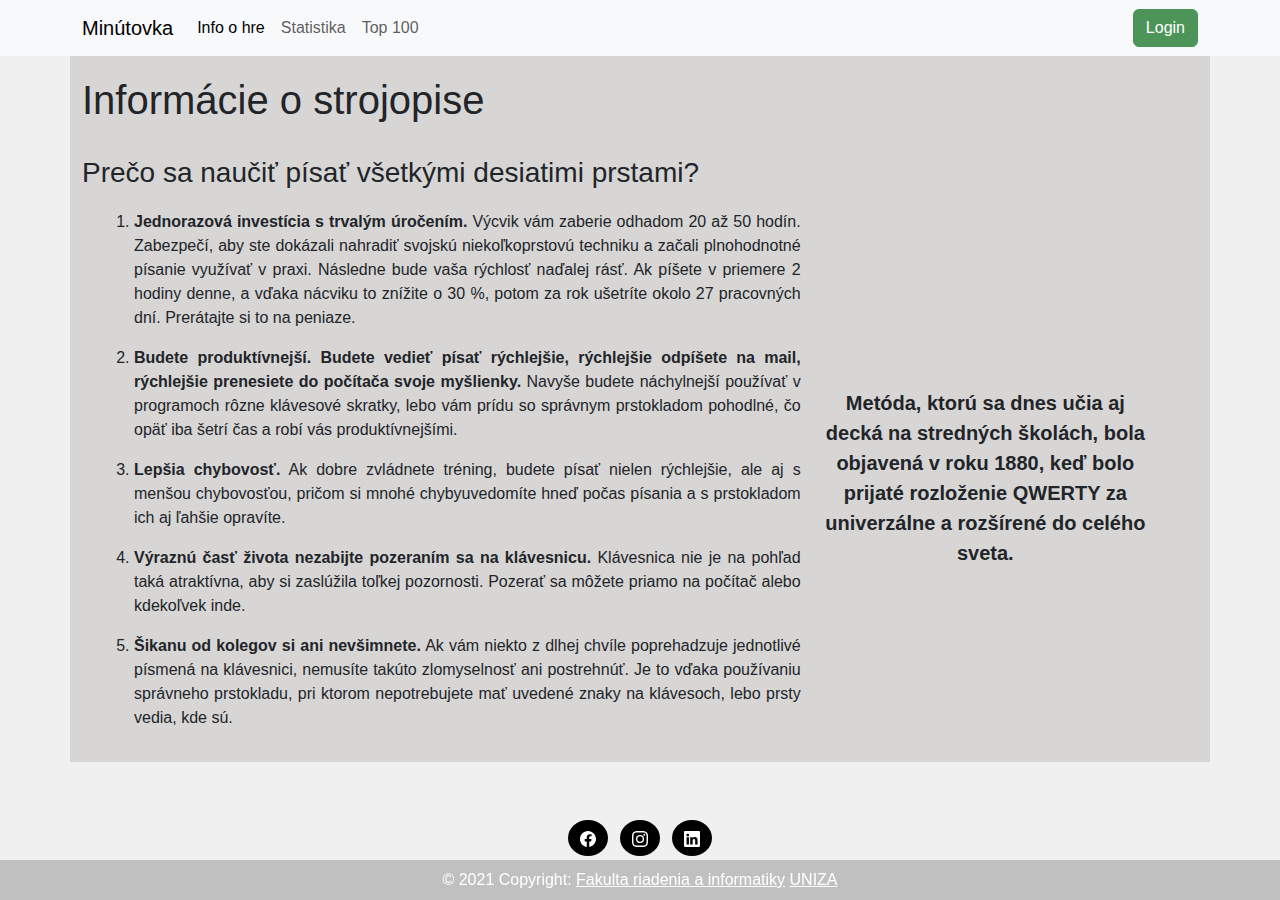
==== commit 0d036ab8: "Merge branch 'master' of https://github.com/matejsuchy/semka_VAII" ====
--- a/info.html
+++ b/info.html
@@ -31,7 +31,7 @@
                     </li>
                 </ul>
             </div>
-            <button class="btn btn-primary" type="button">
+            <button class="btn btn-primary btn-login" type="button">
                 Login
             </button>
         </div>
@@ -49,30 +49,31 @@
             <ol class="col-md-8">
                 <li>
                     <p>
-                        Jednorazová investícia s trvalým úročením. Výcvik vám zaberie odhadom 20 až 50 hodín. Zabezpečí, aby ste dokázali nahradiť svojskú niekoľkoprstovú techniku a začali plnohodnotné písanie využívať v praxi. Následne bude vaša rýchlosť naďalej rásť. Ak píšete
-                        v priemere 2 hodiny denne, a vďaka nácviku to znížite o 30 %, potom za rok ušetríte okolo 27 pracovných dní. Prerátajte si to na peniaze.
+                        <span class="strong">Jednorazová investícia s trvalým úročením.</span> Výcvik vám zaberie odhadom 20 až 50 hodín. Zabezpečí, aby ste dokázali nahradiť svojskú niekoľkoprstovú techniku a začali plnohodnotné písanie využívať v praxi.
+                        Následne bude vaša rýchlosť naďalej rásť. Ak píšete v priemere 2 hodiny denne, a vďaka nácviku to znížite o 30 %, potom za rok ušetríte okolo 27 pracovných dní. Prerátajte si to na peniaze.
                     </p>
                 </li>
                 <li>
                     <p>
-                        Budete produktívnejší. Budete vedieť písať rýchlejšie, rýchlejšie odpíšete na mail, rýchlejšie prenesiete do počítača svoje myšlienky. Navyše budete náchylnejší používať v programoch rôzne klávesové skratky, lebo vám prídu so správnym prstokladom pohodlné,
-                        čo opäť iba šetrí čas a robí vás produktívnejšími.
+                        <span class="strong">Budete produktívnejší. Budete vedieť písať rýchlejšie, rýchlejšie odpíšete
+                            na mail, rýchlejšie prenesiete do počítača svoje myšlienky.</span> Navyše budete náchylnejší používať v programoch rôzne klávesové skratky, lebo vám prídu so správnym prstokladom pohodlné, čo opäť iba
+                        šetrí čas a robí vás produktívnejšími.
                     </p>
                 </li>
                 <li>
                     <p>
-                        Lepšia chybovosť. Ak dobre zvládnete tréning, budete písať nielen rýchlejšie, ale aj s menšou chybovosťou, pričom si mnohé chybyuvedomíte hneď počas písania a s prstokladom ich aj ľahšie opravíte.
+                        <span class="strong">Lepšia chybovosť.</span> Ak dobre zvládnete tréning, budete písať nielen rýchlejšie, ale aj s menšou chybovosťou, pričom si mnohé chybyuvedomíte hneď počas písania a s prstokladom ich aj ľahšie opravíte.
                     </p>
                 </li>
                 <li>
                     <p>
-                        Výraznú časť života nezabijte pozeraním sa na klávesnicu. Klávesnica nie je na pohľad taká atraktívna, aby si zaslúžila toľkej pozornosti. Pozerať sa môžete priamo na počítač alebo kdekoľvek inde.
+                        <span class="strong">Výraznú časť života nezabijte pozeraním sa na klávesnicu.</span> Klávesnica nie je na pohľad taká atraktívna, aby si zaslúžila toľkej pozornosti. Pozerať sa môžete priamo na počítač alebo kdekoľvek inde.
                     </p>
                 </li>
                 <li>
                     <p>
-                        Šikanu od kolegov si ani nevšimnete. Ak vám niekto z dlhej chvíle poprehadzuje jednotlivé písmená na klávesnici, nemusíte takúto zlomyselnosť ani postrehnúť. Je to vďaka používaniu správneho prstokladu, pri ktorom nepotrebujete mať uvedené znaky na klávesoch,
-                        lebo prsty vedia, kde sú.
+                        <span class="strong">Šikanu od kolegov si ani nevšimnete.</span> Ak vám niekto z dlhej chvíle poprehadzuje jednotlivé písmená na klávesnici, nemusíte takúto zlomyselnosť ani postrehnúť. Je to vďaka používaniu správneho prstokladu,
+                        pri ktorom nepotrebujete mať uvedené znaky na klávesoch, lebo prsty vedia, kde sú.
                     </p>
                 </li>
             </ol>
@@ -87,7 +88,7 @@
     <script src="https://cdn.jsdelivr.net/npm/bootstrap@5.1.1/dist/js/bootstrap.bundle.min.js"></script>
     <footer class="text-center text-white fixed-bottom">
 
-        <div class="container-fluid footer-socials">
+        <div class="footer-menu container-fluid footer-socials">
             <section class="p-6 pd">
 
                 <a class="btn btn-primary btn-floating m-1 btn-socials" href="#!" role="button">
--- a/styl.css
+++ b/styl.css
@@ -1,34 +1,44 @@
 /* 
 COLOUR PALETTE
 
-Blue
-#0c2ff5
-Ultramarine Blue
-#5B6FE3
-Libery
-#4C58A1
-Blue RYB
-#324BD9
-Purple Navy
-#424D8A
+Middle Green
+#4D9458
+Cerulean Frost
+#6591BA
+Steel Blue
+#487BAB
+Amaranth Purple
+#A8394E
+Deep Taupe
+#7A686B
+*/
 
-*/
+.farby {
+    background-color: #4D9458;
+    background-color: #6591BA;
+    background-color: #487BAB;
+    background-color: #A8394E;
+    background-color: #7A686B;
+}
 
 .game-choose {
     text-align: center;
-    border: 2px solid aliceblue;
+    border: 1px solid #487BAB;
     border-radius: 1em;
-    background-color: antiquewhite;
+    background-color: #6591BA;
     margin: 5px 20px;
+    padding: 3%;
+    color: white;
 }
 
 .top {
-    border: 1px solid navy;
+    border: 1px solid #487BAB;
     margin: 5px 5px 0 5px;
     border-radius: 5px;
     padding: 30px 10px;
     text-align: center;
-    background-color: rgba(0, 0, 128, 0.13);
+    background-color: #6591BA;
+    color: white;
 }
 
 .dropdown {
@@ -37,10 +47,14 @@
     margin: 5px 0px 10px 0px;
 }
 
+.dropdown>button {
+    background-color: #A8394E;
+}
+
 body {
     font-family: 'Ubuntu', sans-serif;
     font-family: 'Roboto', sans-serif;
-    background-color: rgba(76, 88, 161, 0.1);
+    background-color: rgba(122, 104, 107, 0.1);
     /* padding: 500px 0px; */
 }
 
@@ -55,8 +69,7 @@
 }
 
 .main-content {
-    background-color: rgba(76, 88, 161, 0.2);
-    padding-bottom: 20%;
+    background-color: rgba(122, 104, 107, 0.2);
 }
 
 .btn-socials {
@@ -72,4 +85,24 @@
 
 h1 {
     padding-top: 20px;
+}
+
+span.strong {
+    font-weight: bold;
+}
+
+span.underline {
+    text-decoration: underline;
+}
+
+.btn-login {
+    background-color: #4D9458;
+    border: 1px solid #4D9458;
+    animation: ease-in-out;
+}
+
+.btn-login:hover,
+.btn-login::selection {
+    background-color: rgb(77, 148, 88);
+    box-shadow: rgba(0, 0, 0, 0.8);
 }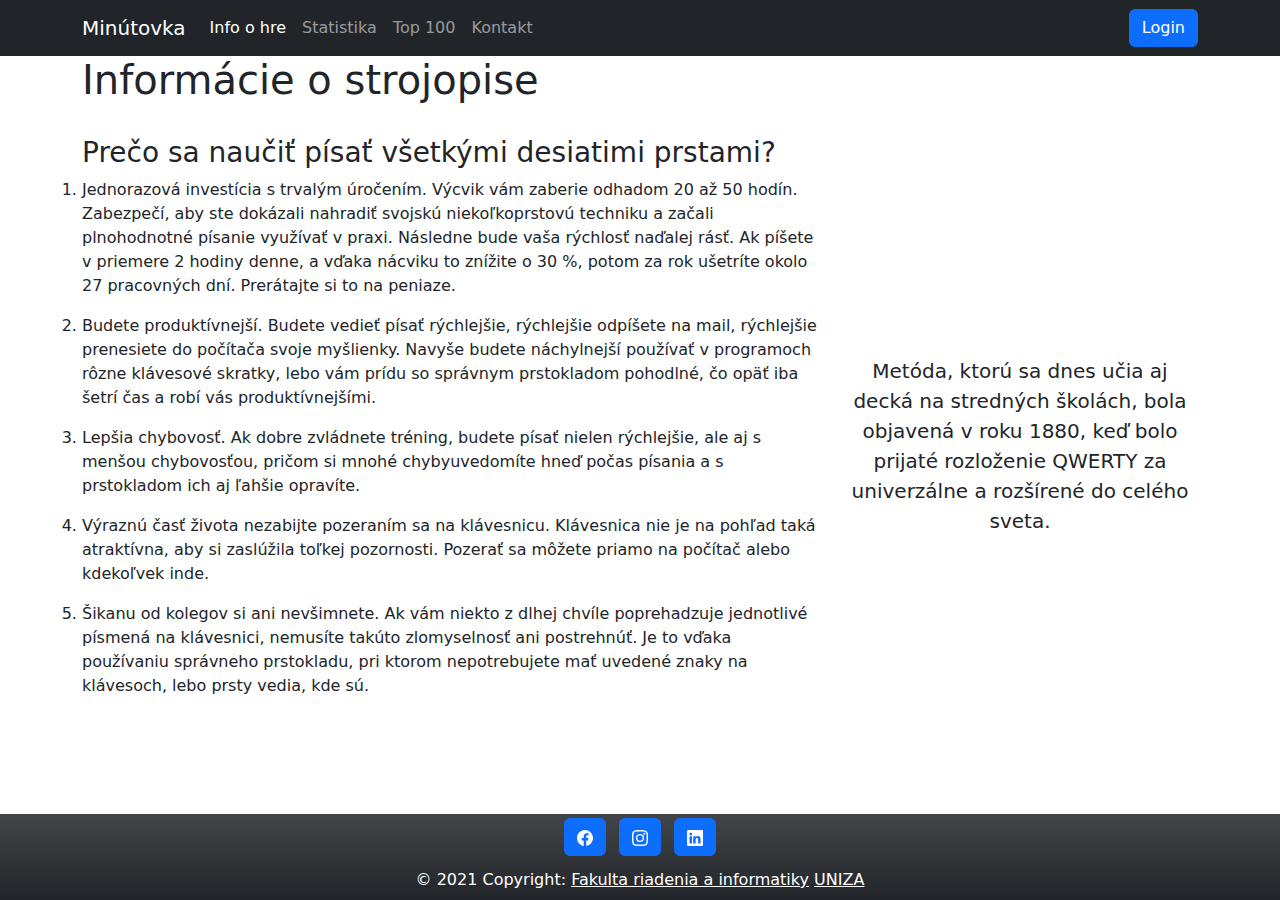
==== commit 9e12a891: "checkpoint1 final" ====
--- a/info.html
+++ b/info.html
@@ -12,7 +12,7 @@
 </head>
 
 <body>
-    <nav class="navbar navbar-expand-sm bg-light navbar-light">
+    <nav class="navbar navbar-expand-sm bg-dark navbar-dark">
         <div class="container">
             <button class="navbar-toggler" type="button" data-bs-toggle="collapse" data-bs-target="#collapsibleNavbar">
                 <span class="navbar-toggler-icon"></span>
@@ -28,6 +28,9 @@
                     </li>
                     <li class="nav-item">
                         <a href="/top100.html" class="nav-link">Top 100</a>
+                    </li>
+                    <li class="nav-item">
+                        <a href="/kontakt.html" class="nav-link">Kontakt</a>
                     </li>
                 </ul>
             </div>
@@ -84,12 +87,9 @@
 
         </div>
     </main>
-    <!-- Latest compiled JavaScript -->
-    <script src="https://cdn.jsdelivr.net/npm/bootstrap@5.1.1/dist/js/bootstrap.bundle.min.js"></script>
-    <footer class="text-center text-white fixed-bottom">
-
-        <div class="footer-menu container-fluid footer-socials">
-            <section class="p-6 pd">
+    <footer class="bg-dark bg-gradient text-center text-white fixed-bottom">
+        <div class="container-fluid footer-socials">
+            <section>
 
                 <a class="btn btn-primary btn-floating m-1 btn-socials" href="#!" role="button">
                     <svg xmlns="http://www.w3.org/2000/svg" width="16" height="16" fill="currentColor" class="bi bi-facebook" viewBox="0 0 16 16">
@@ -110,13 +110,15 @@
                     </svg></a>
             </section>
         </div>
-
-        <div class="text-center p-2 footer-copyright" style="background-color: rgba(0, 0, 0, 0.2);">
+        <div class="text-center p-2">
             © 2021 Copyright:
             <a class="text-white" href="www.fri.uniza.sk">Fakulta riadenia a informatiky</a>
             <a class="text-white" href="www.uniza.sk">UNIZA</a>
         </div>
     </footer>
+    <!-- Latest compiled JavaScript -->
+    <script src="https://cdn.jsdelivr.net/npm/bootstrap@5.1.1/dist/js/bootstrap.bundle.min.js"></script>
 </body>
 
+
 </html>--- a/styl.css
+++ b/styl.css
@@ -1,108 +1,5 @@
-/* 
-COLOUR PALETTE
+<!DOCTYPE html><html lang="en"><head><meta charset="UTF-8"><meta http-equiv="X-UA-Compatible" content="IE=edge"><meta name="viewport" content="width=device-width, initial-scale=1.0"><!-- Latest compiled and minified CSS --><link href="https://cdn.jsdelivr.net/npm/bootstrap@5.1.1/dist/css/bootstrap.min.css" rel="stylesheet"><link rel="stylesheet" href="styl.css"><title>Kontakt</title></head><body><nav class="navbar navbar-expand-sm bg-dark navbar-dark"><div class="container"><button class="navbar-toggler" type="button" data-bs-toggle="collapse" data-bs-target="#collapsibleNavbar"><span class="navbar-toggler-icon"></span></button><a class="navbar-brand active" href="/index.html">Minútovka</a><div class="collapse navbar-collapse" id="collapsibleNavbar"><ul class="navbar-nav active"><li class="nav-item"><a href="/info.html" class="nav-link">Info o hre</a></li><li class="nav-item"><a href="/statistika.html" class="nav-link">Statistika</a></li><li class="nav-item"><a href="/top100.html" class="nav-link">Top 100</a></li><li class="nav-item"><a href="/kontakt.html" class="nav-link active">Kontakt</a></li></ul></div><button class="btn btn-primary btn-login" type="button">Login </button></div></nav><main class="container main-content"><h1>Kontakt</h1><form action="" class="contact-form container gx-4"><div class="row g-3"><div class="form-input"><label for="name" class="form-label">Meno</label><input type="text" class="form-control" id="name" placeholder="Tvoje meno a priezvisko"></div><div class="form-input"><label for="email">Tvoja mailová adresa</label><input type="text" class="form-control" id="email" placeholder="Tvoja mailová adresa"></div><div class="form-input"><label for="request">Tu napíš svoju požiadavku,
+nápad alebo odkaz</label><textarea class="form-control" name="request" id="request" placeholder="Tvoja správa"></textarea></div><button class="btn btn-success">Odošli</button></div></form></main><footer class="bg-dark bg-gradient text-center text-white fixed-bottom"><div class="container-fluid footer-socials"><section><a class="btn btn-primary btn-floating m-1 btn-socials" href="#!" role="button"><svg xmlns="http://www.w3.org/2000/svg" width="16" height="16" fill="currentColor" class="bi bi-facebook" viewBox="0 0 16 16"><path d="M16 8.049c0-4.446-3.582-8.05-8-8.05C3.58 0-.002 3.603-.002 8.05c0 4.017 2.926 7.347 6.75 7.951v-5.625h-2.03V8.05H6.75V6.275c0-2.017 1.195-3.131 3.022-3.131.876 0 1.791.157 1.791.157v1.98h-1.009c-.993 0-1.303.621-1.303 1.258v1.51h2.218l-.354 2.326H9.25V16c3.824-.604 6.75-3.934 6.75-7.951z" /></svg></a><a class="btn btn-primary btn-floating m-1 btn-socials" href="#!" role="button"><svg xmlns="http://www.w3.org/2000/svg" width="16" height="16" fill="currentColor" class="bi bi-instagram" viewBox="0 0 16 16"><path d="M8 0C5.829 0 5.556.01 4.703.048 3.85.088 3.269.222 2.76.42a3.917 3.917 0 0 0-1.417.923A3.927 3.927 0 0 0 .42 2.76C.222 3.268.087 3.85.048 4.7.01 5.555 0 5.827 0 8.001c0 2.172.01 2.444.048 3.297.04.852.174 1.433.372 1.942.205.526.478.972.923 1.417.444.445.89.719 1.416.923.51.198 1.09.333 1.942.372C5.555 15.99 5.827 16 8 16s2.444-.01 3.298-.048c.851-.04 1.434-.174 1.943-.372a3.916 3.916 0 0 0 1.416-.923c.445-.445.718-.891.923-1.417.197-.509.332-1.09.372-1.942C15.99 10.445 16 10.173 16 8s-.01-2.445-.048-3.299c-.04-.851-.175-1.433-.372-1.941a3.926 3.926 0 0 0-.923-1.417A3.911 3.911 0 0 0 13.24.42c-.51-.198-1.092-.333-1.943-.372C10.443.01 10.172 0 7.998 0h.003zm-.717 1.442h.718c2.136 0 2.389.007 3.232.046.78.035 1.204.166 1.486.275.373.145.64.319.92.599.28.28.453.546.598.92.11.281.24.705.275 1.485.039.843.047 1.096.047 3.231s-.008 2.389-.047 3.232c-.035.78-.166 1.203-.275 1.485a2.47 2.47 0 0 1-.599.919c-.28.28-.546.453-.92.598-.28.11-.704.24-1.485.276-.843.038-1.096.047-3.232.047s-2.39-.009-3.233-.047c-.78-.036-1.203-.166-1.485-.276a2.478 2.478 0 0 1-.92-.598 2.48 2.48 0 0 1-.6-.92c-.109-.281-.24-.705-.275-1.485-.038-.843-.046-1.096-.046-3.233 0-2.136.008-2.388.046-3.231.036-.78.166-1.204.276-1.486.145-.373.319-.64.599-.92.28-.28.546-.453.92-.598.282-.11.705-.24 1.485-.276.738-.034 1.024-.044 2.515-.045v.002zm4.988 1.328a.96.96 0 1 0 0 1.92.96.96 0 0 0 0-1.92zm-4.27 1.122a4.109 4.109 0 1 0 0 8.217 4.109 4.109 0 0 0 0-8.217zm0 1.441a2.667 2.667 0 1 1 0 5.334 2.667 2.667 0 0 1 0-5.334z" /></svg></a><a class="btn btn-primary btn-floating m-1 btn-socials" href="#!" role="button"><svg xmlns="http://www.w3.org/2000/svg" width="16" height="16" fill="currentColor" class="bi bi-linkedin" viewBox="0 0 16 16"><path d="M0 1.146C0 .513.526 0 1.175 0h13.65C15.474 0 16 .513 16 1.146v13.708c0 .633-.526 1.146-1.175 1.146H1.175C.526 16 0 15.487 0 14.854V1.146zm4.943 12.248V6.169H2.542v7.225h2.401zm-1.2-8.212c.837 0 1.358-.554 1.358-1.248-.015-.709-.52-1.248-1.342-1.248-.822 0-1.359.54-1.359 1.248 0 .694.521 1.248 1.327 1.248h.016zm4.908 8.212V9.359c0-.216.016-.432.08-.586.173-.431.568-.878 1.232-.878.869 0 1.216.662 1.216 1.634v3.865h2.401V9.25c0-2.22-1.184-3.252-2.764-3.252-1.274 0-1.845.7-2.165 1.193v.025h-.016a5.54 5.54 0 0 1 .016-.025V6.169h-2.4c.03.678 0 7.225 0 7.225h2.4z" /></svg></a></section></div><div class="text-center p-2">© 2021 Copyright : <a class="text-white" href="www.fri.uniza.sk">Fakulta riadenia a informatiky</a><a class="text-white" href="www.uniza.sk">UNIZA</a></div></footer><!-- Latest compiled JavaScript --><script src="https://cdn.jsdelivr.net/npm/bootstrap@5.1.1/dist/js/bootstrap.bundle.min.js"></script></body></html>kground-color: rgb(77, 148, 88);
+box-shadow: rgba(0, 0, 0, 0.8);
 
-Middle Green
-#4D9458
-Cerulean Frost
-#6591BA
-Steel Blue
-#487BAB
-Amaranth Purple
-#A8394E
-Deep Taupe
-#7A686B
-*/
-
-.farby {
-    background-color: #4D9458;
-    background-color: #6591BA;
-    background-color: #487BAB;
-    background-color: #A8394E;
-    background-color: #7A686B;
-}
-
-.game-choose {
-    text-align: center;
-    border: 1px solid #487BAB;
-    border-radius: 1em;
-    background-color: #6591BA;
-    margin: 5px 20px;
-    padding: 3%;
-    color: white;
-}
-
-.top {
-    border: 1px solid #487BAB;
-    margin: 5px 5px 0 5px;
-    border-radius: 5px;
-    padding: 30px 10px;
-    text-align: center;
-    background-color: #6591BA;
-    color: white;
-}
-
-.dropdown {
-    display: flex;
-    justify-content: end;
-    margin: 5px 0px 10px 0px;
-}
-
-.dropdown>button {
-    background-color: #A8394E;
-}
-
-body {
-    font-family: 'Ubuntu', sans-serif;
-    font-family: 'Roboto', sans-serif;
-    background-color: rgba(122, 104, 107, 0.1);
-    /* padding: 500px 0px; */
-}
-
-.blockquote {
-    font-family: 'Ubuntu', sans-serif;
-    font-weight: 700;
-}
-
-.blog-post {
-    margin: 20px 40px;
-    text-align: justify;
-}
-
-.main-content {
-    background-color: rgba(122, 104, 107, 0.2);
-}
-
-.btn-socials {
-    border-radius: 50%;
-    background-color: black;
-    border: none;
-}
-
-.footer-socials {
-    /* background-color: rgba(0, 0, 0, 0.8); */
-    /* padding: 10px 0; */
-}
-
-h1 {
-    padding-top: 20px;
-}
-
-span.strong {
-    font-weight: bold;
-}
-
-span.underline {
-    text-decoration: underline;
-}
-
-.btn-login {
-    background-color: #4D9458;
-    border: 1px solid #4D9458;
-    animation: ease-in-out;
-}
-
-.btn-login:hover,
-.btn-login::selection {
-    background-color: rgb(77, 148, 88);
-    box-shadow: rgba(0, 0, 0, 0.8);
 }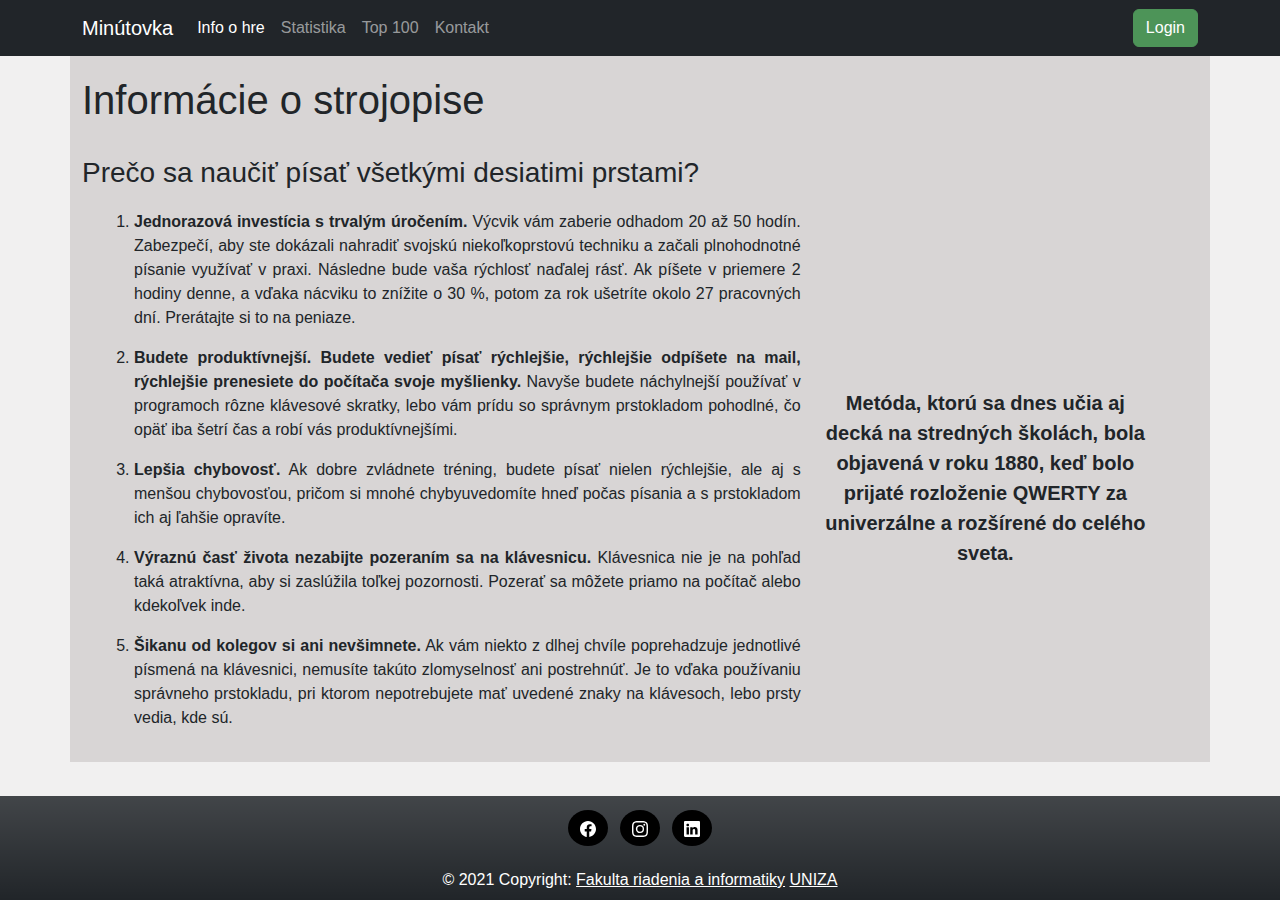
==== commit 46503007: "fixed validation errors" ====
--- a/info.html
+++ b/info.html
@@ -89,7 +89,7 @@
     </main>
     <footer class="bg-dark bg-gradient text-center text-white fixed-bottom">
         <div class="container-fluid footer-socials">
-            <section>
+            <div>
 
                 <a class="btn btn-primary btn-floating m-1 btn-socials" href="#!" role="button">
                     <svg xmlns="http://www.w3.org/2000/svg" width="16" height="16" fill="currentColor" class="bi bi-facebook" viewBox="0 0 16 16">
@@ -108,7 +108,7 @@
                         <path
                             d="M0 1.146C0 .513.526 0 1.175 0h13.65C15.474 0 16 .513 16 1.146v13.708c0 .633-.526 1.146-1.175 1.146H1.175C.526 16 0 15.487 0 14.854V1.146zm4.943 12.248V6.169H2.542v7.225h2.401zm-1.2-8.212c.837 0 1.358-.554 1.358-1.248-.015-.709-.52-1.248-1.342-1.248-.822 0-1.359.54-1.359 1.248 0 .694.521 1.248 1.327 1.248h.016zm4.908 8.212V9.359c0-.216.016-.432.08-.586.173-.431.568-.878 1.232-.878.869 0 1.216.662 1.216 1.634v3.865h2.401V9.25c0-2.22-1.184-3.252-2.764-3.252-1.274 0-1.845.7-2.165 1.193v.025h-.016a5.54 5.54 0 0 1 .016-.025V6.169h-2.4c.03.678 0 7.225 0 7.225h2.4z" />
                     </svg></a>
-            </section>
+            </div>
         </div>
         <div class="text-center p-2">
             © 2021 Copyright:
--- a/styl.css
+++ b/styl.css
@@ -1,5 +1,107 @@
-<!DOCTYPE html><html lang="en"><head><meta charset="UTF-8"><meta http-equiv="X-UA-Compatible" content="IE=edge"><meta name="viewport" content="width=device-width, initial-scale=1.0"><!-- Latest compiled and minified CSS --><link href="https://cdn.jsdelivr.net/npm/bootstrap@5.1.1/dist/css/bootstrap.min.css" rel="stylesheet"><link rel="stylesheet" href="styl.css"><title>Kontakt</title></head><body><nav class="navbar navbar-expand-sm bg-dark navbar-dark"><div class="container"><button class="navbar-toggler" type="button" data-bs-toggle="collapse" data-bs-target="#collapsibleNavbar"><span class="navbar-toggler-icon"></span></button><a class="navbar-brand active" href="/index.html">Minútovka</a><div class="collapse navbar-collapse" id="collapsibleNavbar"><ul class="navbar-nav active"><li class="nav-item"><a href="/info.html" class="nav-link">Info o hre</a></li><li class="nav-item"><a href="/statistika.html" class="nav-link">Statistika</a></li><li class="nav-item"><a href="/top100.html" class="nav-link">Top 100</a></li><li class="nav-item"><a href="/kontakt.html" class="nav-link active">Kontakt</a></li></ul></div><button class="btn btn-primary btn-login" type="button">Login </button></div></nav><main class="container main-content"><h1>Kontakt</h1><form action="" class="contact-form container gx-4"><div class="row g-3"><div class="form-input"><label for="name" class="form-label">Meno</label><input type="text" class="form-control" id="name" placeholder="Tvoje meno a priezvisko"></div><div class="form-input"><label for="email">Tvoja mailová adresa</label><input type="text" class="form-control" id="email" placeholder="Tvoja mailová adresa"></div><div class="form-input"><label for="request">Tu napíš svoju požiadavku,
-nápad alebo odkaz</label><textarea class="form-control" name="request" id="request" placeholder="Tvoja správa"></textarea></div><button class="btn btn-success">Odošli</button></div></form></main><footer class="bg-dark bg-gradient text-center text-white fixed-bottom"><div class="container-fluid footer-socials"><section><a class="btn btn-primary btn-floating m-1 btn-socials" href="#!" role="button"><svg xmlns="http://www.w3.org/2000/svg" width="16" height="16" fill="currentColor" class="bi bi-facebook" viewBox="0 0 16 16"><path d="M16 8.049c0-4.446-3.582-8.05-8-8.05C3.58 0-.002 3.603-.002 8.05c0 4.017 2.926 7.347 6.75 7.951v-5.625h-2.03V8.05H6.75V6.275c0-2.017 1.195-3.131 3.022-3.131.876 0 1.791.157 1.791.157v1.98h-1.009c-.993 0-1.303.621-1.303 1.258v1.51h2.218l-.354 2.326H9.25V16c3.824-.604 6.75-3.934 6.75-7.951z" /></svg></a><a class="btn btn-primary btn-floating m-1 btn-socials" href="#!" role="button"><svg xmlns="http://www.w3.org/2000/svg" width="16" height="16" fill="currentColor" class="bi bi-instagram" viewBox="0 0 16 16"><path d="M8 0C5.829 0 5.556.01 4.703.048 3.85.088 3.269.222 2.76.42a3.917 3.917 0 0 0-1.417.923A3.927 3.927 0 0 0 .42 2.76C.222 3.268.087 3.85.048 4.7.01 5.555 0 5.827 0 8.001c0 2.172.01 2.444.048 3.297.04.852.174 1.433.372 1.942.205.526.478.972.923 1.417.444.445.89.719 1.416.923.51.198 1.09.333 1.942.372C5.555 15.99 5.827 16 8 16s2.444-.01 3.298-.048c.851-.04 1.434-.174 1.943-.372a3.916 3.916 0 0 0 1.416-.923c.445-.445.718-.891.923-1.417.197-.509.332-1.09.372-1.942C15.99 10.445 16 10.173 16 8s-.01-2.445-.048-3.299c-.04-.851-.175-1.433-.372-1.941a3.926 3.926 0 0 0-.923-1.417A3.911 3.911 0 0 0 13.24.42c-.51-.198-1.092-.333-1.943-.372C10.443.01 10.172 0 7.998 0h.003zm-.717 1.442h.718c2.136 0 2.389.007 3.232.046.78.035 1.204.166 1.486.275.373.145.64.319.92.599.28.28.453.546.598.92.11.281.24.705.275 1.485.039.843.047 1.096.047 3.231s-.008 2.389-.047 3.232c-.035.78-.166 1.203-.275 1.485a2.47 2.47 0 0 1-.599.919c-.28.28-.546.453-.92.598-.28.11-.704.24-1.485.276-.843.038-1.096.047-3.232.047s-2.39-.009-3.233-.047c-.78-.036-1.203-.166-1.485-.276a2.478 2.478 0 0 1-.92-.598 2.48 2.48 0 0 1-.6-.92c-.109-.281-.24-.705-.275-1.485-.038-.843-.046-1.096-.046-3.233 0-2.136.008-2.388.046-3.231.036-.78.166-1.204.276-1.486.145-.373.319-.64.599-.92.28-.28.546-.453.92-.598.282-.11.705-.24 1.485-.276.738-.034 1.024-.044 2.515-.045v.002zm4.988 1.328a.96.96 0 1 0 0 1.92.96.96 0 0 0 0-1.92zm-4.27 1.122a4.109 4.109 0 1 0 0 8.217 4.109 4.109 0 0 0 0-8.217zm0 1.441a2.667 2.667 0 1 1 0 5.334 2.667 2.667 0 0 1 0-5.334z" /></svg></a><a class="btn btn-primary btn-floating m-1 btn-socials" href="#!" role="button"><svg xmlns="http://www.w3.org/2000/svg" width="16" height="16" fill="currentColor" class="bi bi-linkedin" viewBox="0 0 16 16"><path d="M0 1.146C0 .513.526 0 1.175 0h13.65C15.474 0 16 .513 16 1.146v13.708c0 .633-.526 1.146-1.175 1.146H1.175C.526 16 0 15.487 0 14.854V1.146zm4.943 12.248V6.169H2.542v7.225h2.401zm-1.2-8.212c.837 0 1.358-.554 1.358-1.248-.015-.709-.52-1.248-1.342-1.248-.822 0-1.359.54-1.359 1.248 0 .694.521 1.248 1.327 1.248h.016zm4.908 8.212V9.359c0-.216.016-.432.08-.586.173-.431.568-.878 1.232-.878.869 0 1.216.662 1.216 1.634v3.865h2.401V9.25c0-2.22-1.184-3.252-2.764-3.252-1.274 0-1.845.7-2.165 1.193v.025h-.016a5.54 5.54 0 0 1 .016-.025V6.169h-2.4c.03.678 0 7.225 0 7.225h2.4z" /></svg></a></section></div><div class="text-center p-2">© 2021 Copyright : <a class="text-white" href="www.fri.uniza.sk">Fakulta riadenia a informatiky</a><a class="text-white" href="www.uniza.sk">UNIZA</a></div></footer><!-- Latest compiled JavaScript --><script src="https://cdn.jsdelivr.net/npm/bootstrap@5.1.1/dist/js/bootstrap.bundle.min.js"></script></body></html>kground-color: rgb(77, 148, 88);
-box-shadow: rgba(0, 0, 0, 0.8);
+/* 
+COLOUR PALETTE
 
+Middle Green
+#4D9458
+Cerulean Frost
+#6591BA
+Steel Blue
+#487BAB
+Amaranth Purple
+#A8394E
+Deep Taupe
+#7A686B
+*/
+
+.farby {
+    background-color: #4D9458;
+    background-color: #6591BA;
+    background-color: #487BAB;
+    background-color: #A8394E;
+    background-color: #7A686B;
+}
+
+.game-choose {
+    text-align: center;
+    border: 1px solid #487BAB;
+    border-radius: 1em;
+    background-color: #6591BA;
+    margin: 5px 20px;
+    padding: 3%;
+    color: white;
+}
+
+.top {
+    border: 1px solid #487BAB;
+    margin: 5px 5px 0 5px;
+    border-radius: 5px;
+    padding: 30px 10px;
+    text-align: center;
+    background-color: #6591BA;
+    color: white;
+}
+
+.dropdown {
+    display: flex;
+    justify-content: end;
+    margin: 5px 0px 10px 0px;
+}
+
+.dropdown>button {
+    background-color: #A8394E;
+}
+
+body {
+    font-family: 'Ubuntu', sans-serif;
+    font-family: 'Roboto', sans-serif;
+    background-color: rgba(122, 104, 107, 0.1);
+}
+
+.blockquote {
+    font-family: 'Ubuntu', sans-serif;
+    font-weight: 700;
+}
+
+.blog-post {
+    margin: 20px 40px;
+    text-align: justify;
+}
+
+.main-content {
+    background-color: rgba(122, 104, 107, 0.2);
+}
+
+.btn-socials {
+    border-radius: 50%;
+    background-color: black;
+    border: none;
+}
+
+.footer-socials {
+    /* background-color: rgba(0, 0, 0, 0.8); */
+    padding: 10px 0;
+}
+
+h1 {
+    padding-top: 20px;
+}
+
+span.strong {
+    font-weight: bold;
+}
+
+span.underline {
+    text-decoration: underline;
+}
+
+.btn-login {
+    background-color: #4D9458;
+    border: 1px solid #4D9458;
+    animation: ease-in-out;
+}
+
+.btn-login:hover,
+.btn-login::selection {
+    background-color: rgb(77, 148, 88);
+    border: 1px solid black;
 }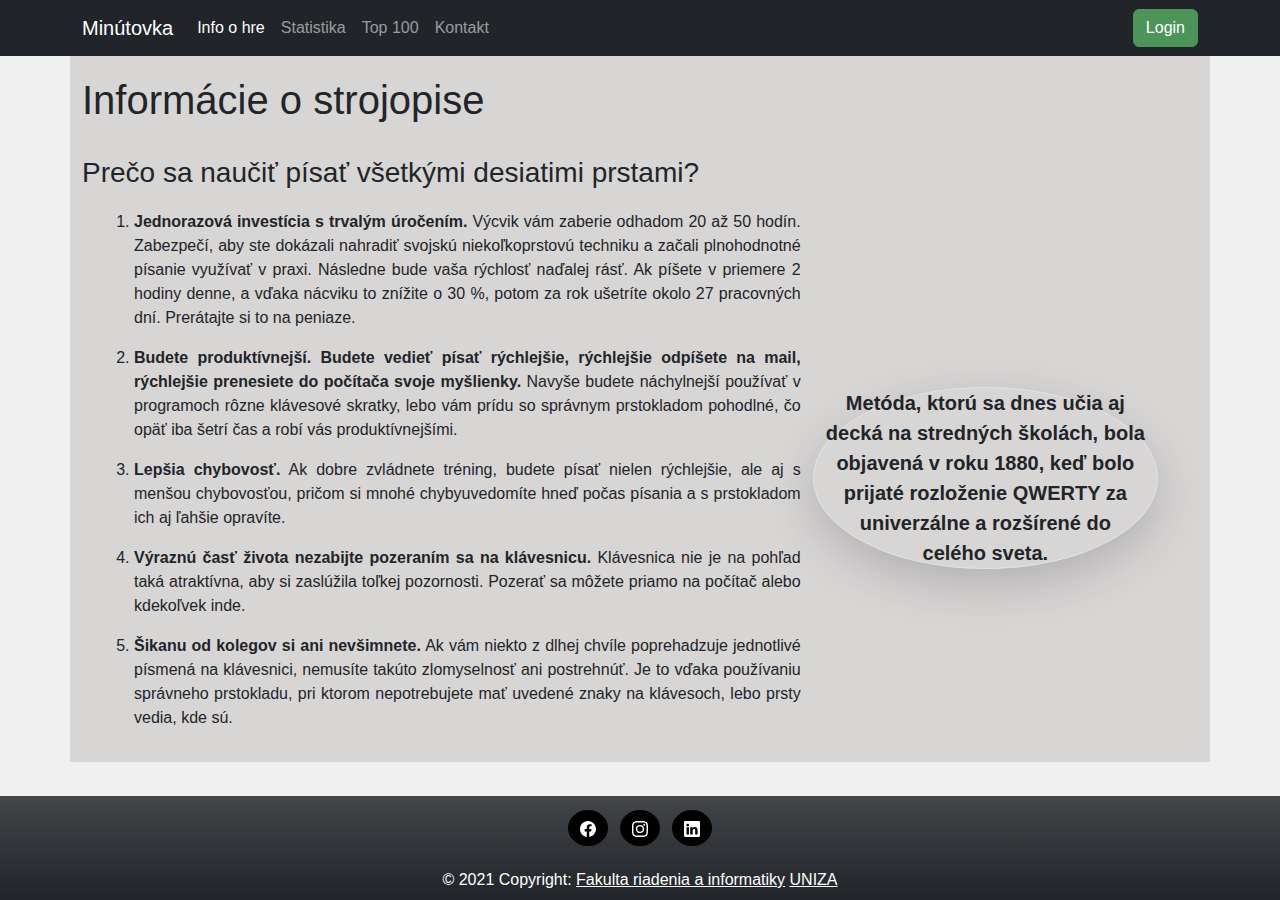
==== commit d2c20629: "testing bootstrap" ====
--- a/info.html
+++ b/info.html
@@ -81,7 +81,7 @@
                 </li>
             </ol>
 
-            <p class="col-md text-center align-self-lg-center blockquote">
+            <p class="col-md text-center align-self-lg-center blockquote border shadow-lg rounded-circle">
                 Metóda, ktorú sa dnes učia aj decká na stredných školách, bola objavená v roku 1880, keď bolo prijaté rozloženie QWERTY za univerzálne a rozšírené do celého sveta.
             </p>
 
